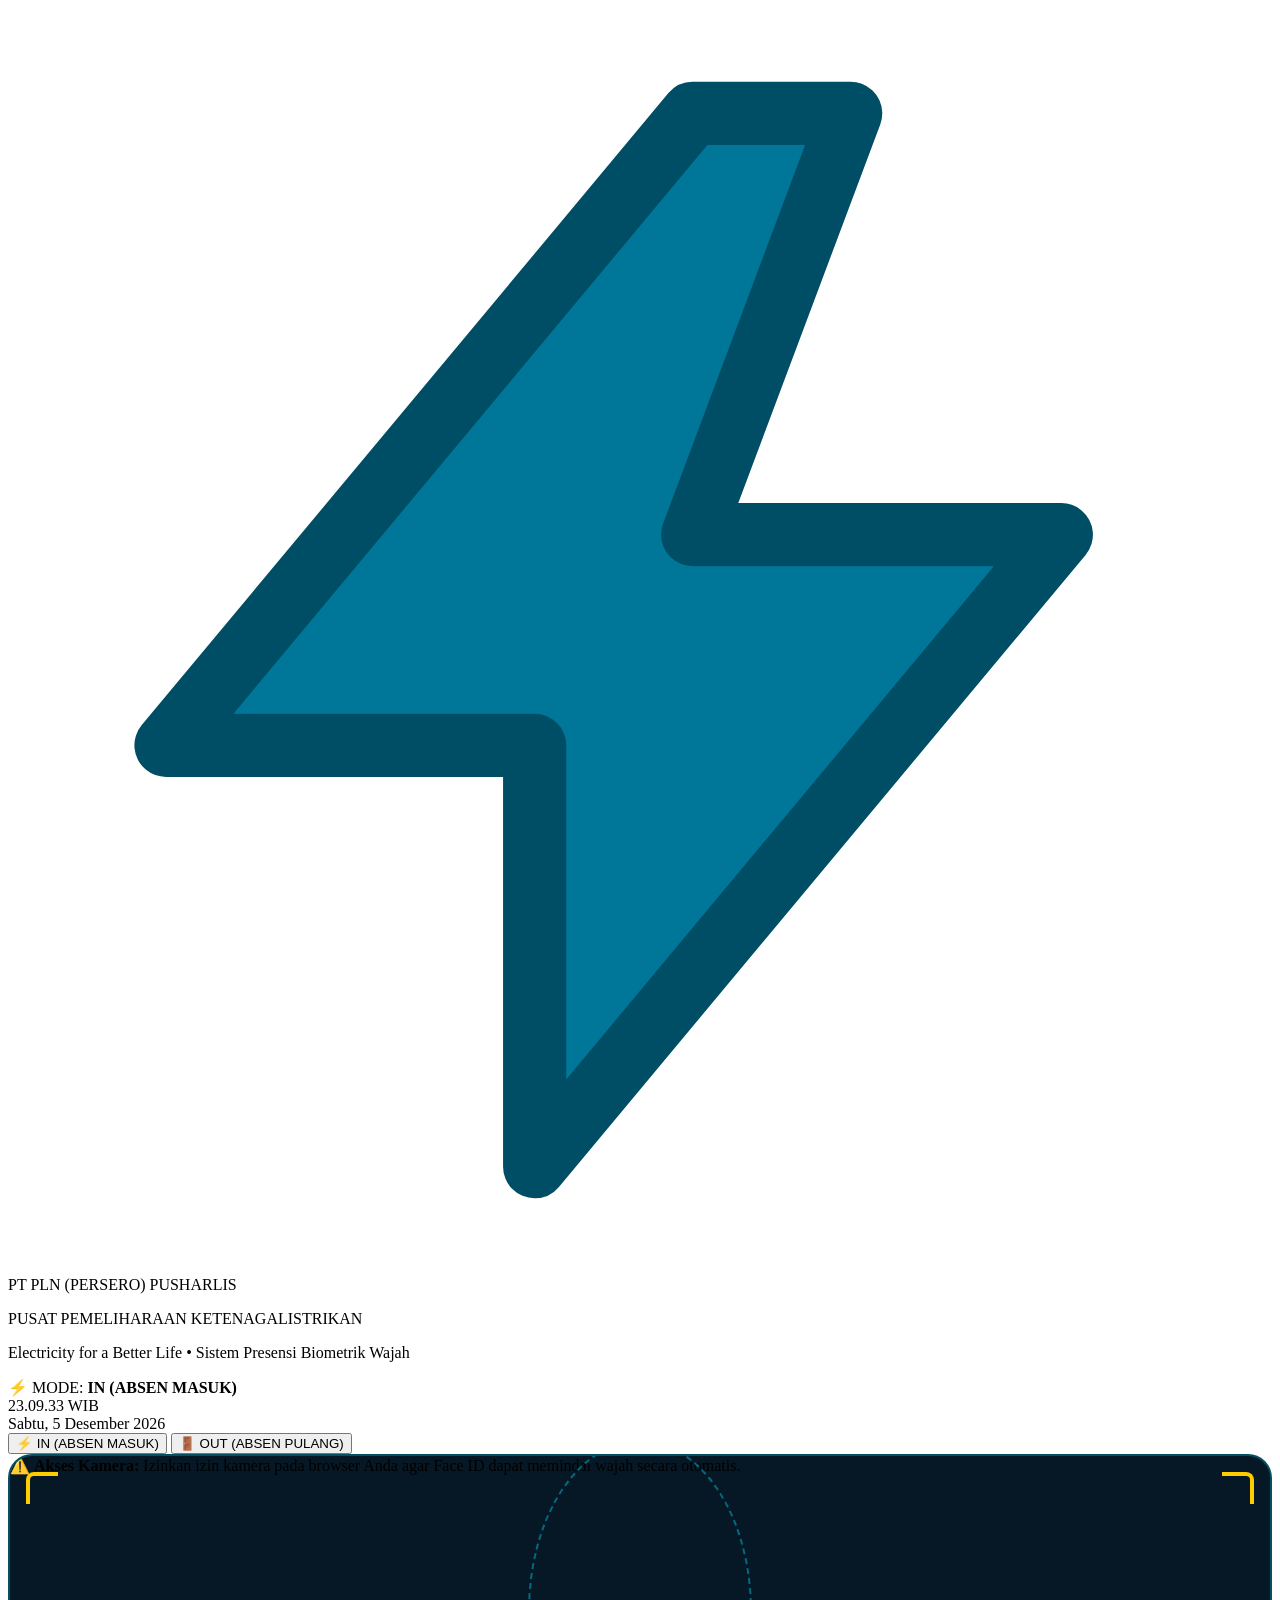
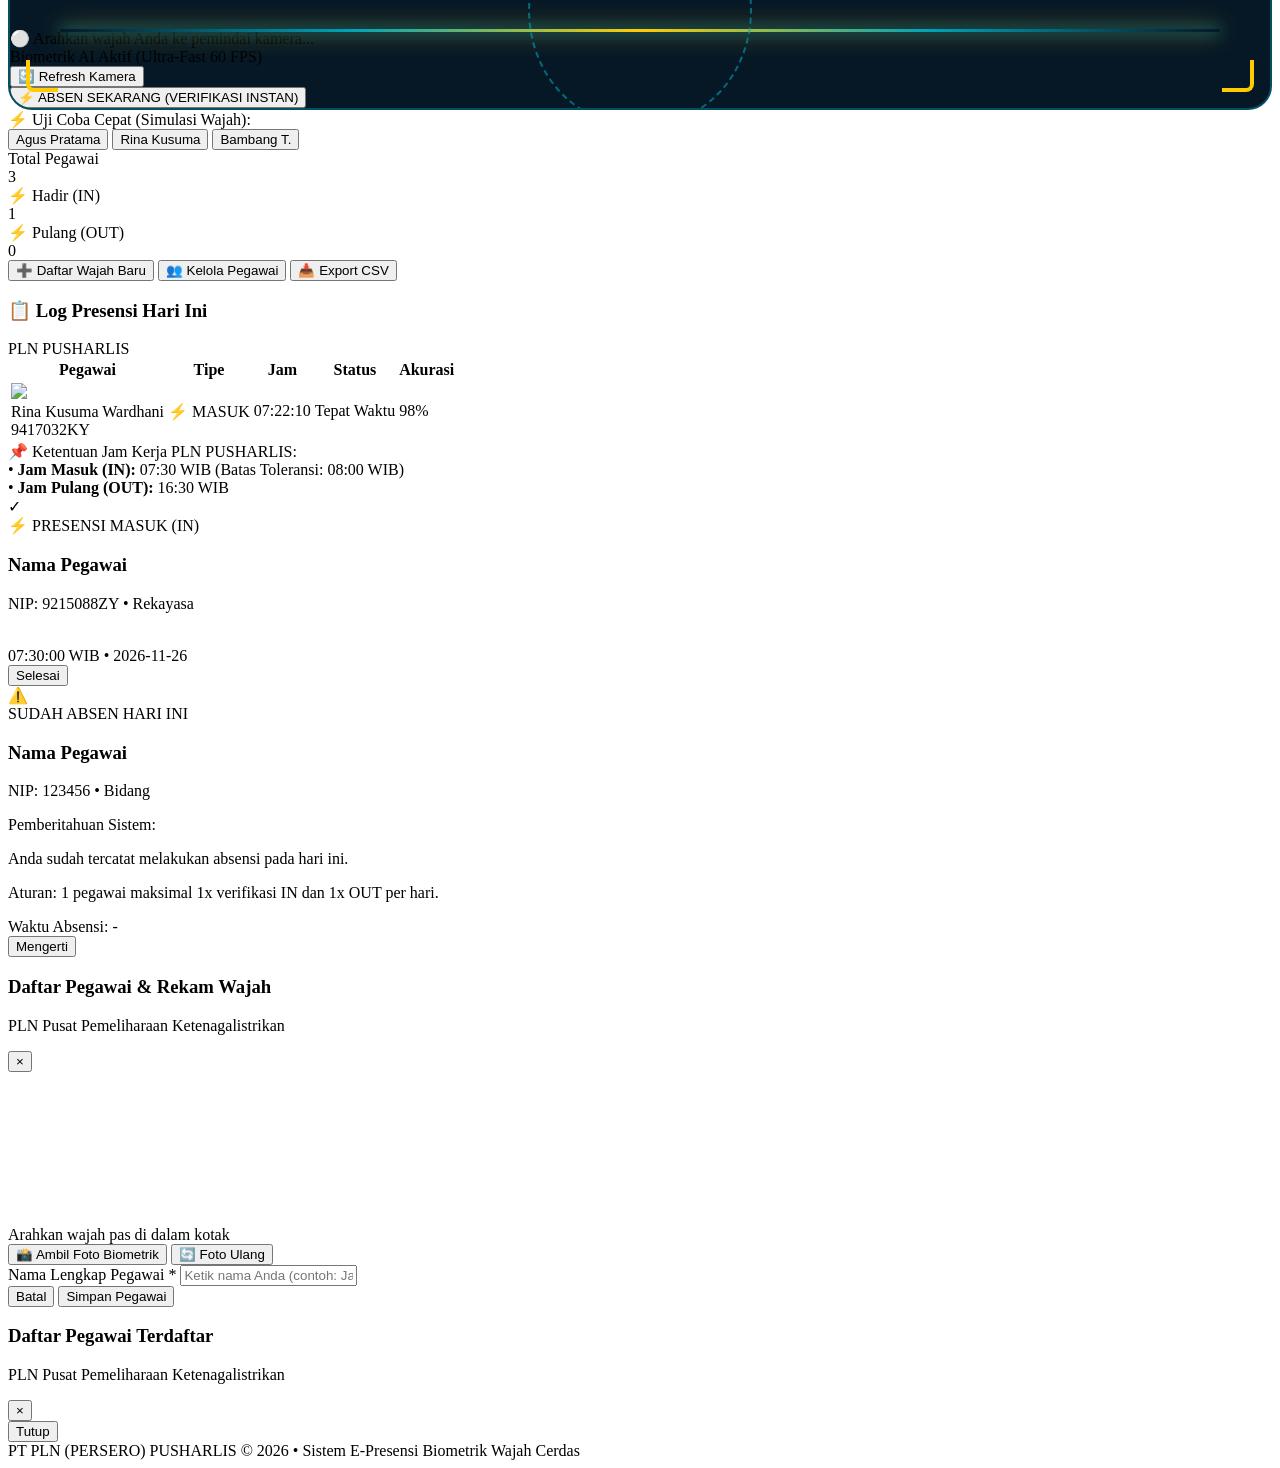
==== index.html @ 7b0fff43 "feat: Face ID PLN PUSHARLIS Attendance System (Local Server)" ====
<!DOCTYPE html>
<html lang="id">
<head>
  <meta charset="UTF-8" />
  <meta name="viewport" content="width=device-width, initial-scale=1.0" />
  <title>PLN PUSHARLIS - Face ID Presensi Cerdas</title>

  <!-- Google Fonts: Plus Jakarta Sans -->
  <link rel="preconnect" href="https://fonts.googleapis.com">
  <link rel="preconnect" href="https://fonts.gstatic.com" crossorigin>
  <link href="https://fonts.googleapis.com/css2?family=Plus+Jakarta+Sans:wght@300;400;500;600;700;800;900&family=JetBrains+Mono:wght@500;700&display=swap" rel="stylesheet">

  <!-- Tailwind CSS CDN -->
  <script src="https://cdn.tailwindcss.com"></script>
  <script>
    tailwind.config = {
      theme: {
        extend: {
          fontFamily: {
            sans: ['"Plus Jakarta Sans"', 'sans-serif'],
            mono: ['"JetBrains Mono"', 'monospace'],
          },
          colors: {
            pln: {
              blue: '#007799',
              dark: '#004455',
              navy: '#061826',
              cyan: '#00a2b9',
              yellow: '#ffcc00',
              gold: '#f5a623',
              red: '#e52d27'
            }
          }
        }
      }
    }
  </script>

  <!-- Canvas Confetti -->
  <script src="https://cdn.jsdelivr.net/npm/canvas-confetti@1.9.4/dist/confetti.browser.min.js"></script>

  <!-- Face-API.js -->
  <script src="https://cdn.jsdelivr.net/npm/@vladmandic/face-api/dist/face-api.js"></script>

  <!-- Custom Styles -->
  <link rel="stylesheet" href="styles.css" />
</head>
<body class="bg-slate-900 text-slate-100 min-h-screen flex flex-col font-sans selection:bg-pln-cyan selection:text-white">

  <!-- ==================== HEADER KORPORAT PLN PUSHARLIS ==================== -->
  <header class="bg-pln-navy border-b border-pln-cyan/20 sticky top-0 z-40 shadow-xl backdrop-blur">
    <div class="max-w-7xl mx-auto px-4 sm:px-6 lg:px-8 py-3.5 flex flex-col sm:flex-row items-center justify-between gap-3">
      
      <!-- Logo & Brand PLN -->
      <div class="flex items-center space-x-3.5">
        <!-- SVG Logo PLN (Petir Kuning & Kotak Biru Khas PLN) -->
        <div class="w-12 h-12 rounded-xl bg-gradient-to-br from-pln-yellow to-pln-gold p-1 shadow-md shadow-pln-yellow/20 flex items-center justify-center shrink-0">
          <svg class="w-8 h-8 text-pln-blue fill-current" viewBox="0 0 24 24">
            <path d="M13 2L3 14h7v8l10-12h-7l3-8z" fill="#007799" stroke="#004d66" stroke-width="1.2" stroke-linecap="round" stroke-linejoin="round"/>
          </svg>
        </div>
        
        <div>
          <div class="flex items-center space-x-2">
            <span class="font-black text-white text-base tracking-wider">PT PLN (PERSERO)</span>
            <span class="px-2 py-0.5 rounded text-[10px] font-black bg-pln-yellow text-pln-navy uppercase tracking-wider">PUSHARLIS</span>
          </div>
          <p class="text-xs text-pln-cyan font-bold tracking-tight">PUSAT PEMELIHARAAN KETENAGALISTRIKAN</p>
          <p class="text-[10px] text-slate-400 font-medium">Electricity for a Better Life • Sistem Presensi Biometrik Wajah</p>
        </div>
      </div>

      <!-- Jam Digital & Mode Status -->
      <div class="flex items-center space-x-4">
        <div id="currentModeBadge" class="inline-flex items-center px-4 py-1.5 rounded-full text-xs font-bold bg-cyan-500/20 text-cyan-300 border border-cyan-500/40">
          ⚡ MODE: <strong>IN (ABSEN MASUK)</strong>
        </div>

        <div class="text-right pl-4 border-l border-slate-700">
          <div id="digitalClock" class="font-mono text-base sm:text-lg font-black text-pln-yellow tracking-tight leading-none">--:--:-- WIB</div>
          <div id="digitalDate" class="text-[11px] text-slate-400 font-medium mt-1">Memuat tanggal...</div>
        </div>
      </div>

    </div>
  </header>

  <!-- ==================== MAIN CONTENT (SPLIT SCREEN) ==================== -->
  <main class="flex-1 max-w-7xl w-full mx-auto px-4 sm:px-6 lg:px-8 py-6">
    
    <div class="grid grid-cols-1 lg:grid-cols-12 gap-6 items-start">

      <!-- ==================== KOLOM KIRI: SCANNER & MODE ==================== -->
      <div class="lg:col-span-7 space-y-4">

        <!-- IN / OUT MODE SELECTOR (BESAR & JELAS) -->
        <div class="bg-pln-navy p-2 rounded-3xl border border-slate-800 shadow-xl flex gap-2">
          <button id="btnModeIn" onclick="App.setMode('IN')" class="flex-1 py-3 px-5 rounded-2xl font-black text-sm tracking-wide bg-gradient-to-r from-teal-500 to-cyan-500 text-white shadow-lg shadow-cyan-500/30 flex items-center justify-center space-x-2 transition-all transform scale-[1.02]">
            <span class="text-lg">⚡</span>
            <span>IN (ABSEN MASUK)</span>
          </button>
          
          <button id="btnModeOut" onclick="App.setMode('OUT')" class="flex-1 py-3 px-5 rounded-2xl font-bold text-sm tracking-wide bg-slate-800 text-slate-400 hover:text-white flex items-center justify-center space-x-2 transition-all">
            <span class="text-lg">🚪</span>
            <span>OUT (ABSEN PULANG)</span>
          </button>
        </div>

        <!-- WEBCAM SCANNER HUD FRAME -->
        <div class="pln-scanner-container p-3 sm:p-4 shadow-2xl relative">
          
          <div id="cameraNotice" class="hidden p-4 mb-3 rounded-2xl bg-amber-500/10 border border-amber-500/30 text-amber-300 text-xs text-center">
            ⚠️ <strong>Akses Kamera:</strong> Izinkan izin kamera pada browser Anda agar Face ID dapat memindai wajah secara otomatis.
          </div>

          <!-- Video Viewport -->
          <div class="relative w-full aspect-[4/3] max-h-[460px] rounded-2xl overflow-hidden bg-black flex items-center justify-center mx-auto">
            
            <video id="scannerVideo" autoplay muted playsinline class="w-full h-full object-cover transform -scale-x-100"></video>
            
            <canvas id="scannerCanvas" class="absolute inset-0 w-full h-full pointer-events-none transform -scale-x-100 z-10"></canvas>

            <!-- Laser Scanning Line -->
            <div class="pln-scanline"></div>

            <!-- Oval Target Biometrik -->
            <div class="pln-oval-target"></div>

            <!-- Corner Brackets -->
            <div id="scannerBrackets" class="scanner-corners">
              <div class="corner-bracket bracket-tl"></div>
              <div class="corner-bracket bracket-tr"></div>
              <div class="corner-bracket bracket-bl"></div>
              <div class="corner-bracket bracket-br"></div>
            </div>

            <!-- Floating Status Text -->
            <div class="absolute bottom-5 inset-x-0 flex justify-center z-20 px-4">
              <div id="scannerStatusText" class="inline-flex items-center px-4 py-2 rounded-full text-xs sm:text-sm font-semibold bg-slate-900/90 text-white shadow-2xl backdrop-blur border border-slate-700">
                ⚪ Arahkan wajah Anda ke pemindai kamera...
              </div>
            </div>

          </div>

          <!-- Scanner Bottom Info -->
          <div class="mt-3 flex items-center justify-between text-xs text-slate-400 px-2">
            <div class="flex items-center space-x-2">
              <span class="w-2 h-2 rounded-full bg-cyan-400 animate-ping"></span>
              <span>Biometrik AI Aktif (Ultra-Fast 60 FPS)</span>
            </div>
            
            <button onclick="App.initCamera()" class="text-pln-cyan hover:underline flex items-center space-x-1">
              <span>🔄 Refresh Kamera</span>
            </button>
          </div>

          <!-- Tombol Absen Instan (Langsung Absen Tanpa Menunggu) -->
          <div class="mt-3 pt-3 border-t border-slate-800">
            <button onclick="App.triggerManualNow()" class="w-full py-2.5 px-4 rounded-xl bg-gradient-to-r from-pln-cyan to-teal-400 hover:from-teal-300 hover:to-pln-cyan text-slate-950 font-black text-xs sm:text-sm tracking-wide shadow-lg shadow-cyan-500/25 transition-all flex items-center justify-center space-x-2">
              <span>⚡</span>
              <span>ABSEN SEKARANG (VERIFIKASI INSTAN)</span>
            </button>
          </div>

        </div>

        <!-- Quick Demo Testing Buttons -->
        <div class="bg-pln-navy/60 p-3 rounded-2xl border border-slate-800 flex items-center justify-between text-xs">
          <span class="text-slate-400">⚡ Uji Coba Cepat (Simulasi Wajah):</span>
          <div class="flex space-x-2">
            <button onclick="App.quickTest(0)" class="px-2.5 py-1 rounded-lg bg-slate-800 hover:bg-slate-700 text-pln-cyan font-bold transition-all">
              Agus Pratama
            </button>
            <button onclick="App.quickTest(1)" class="px-2.5 py-1 rounded-lg bg-slate-800 hover:bg-slate-700 text-pln-cyan font-bold transition-all">
              Rina Kusuma
            </button>
            <button onclick="App.quickTest(2)" class="px-2.5 py-1 rounded-lg bg-slate-800 hover:bg-slate-700 text-pln-cyan font-bold transition-all">
              Bambang T.
            </button>
          </div>
        </div>

      </div>


      <!-- ==================== KOLOM KANAN: STATS & LOG HARI INI ==================== -->
      <div class="lg:col-span-5 space-y-4">

        <!-- Statistik Ringkas Pegawai -->
        <div class="grid grid-cols-3 gap-3">
          
          <div class="bg-pln-navy p-3.5 rounded-2xl border border-slate-800 text-center">
            <div class="text-[10px] font-bold text-slate-400 uppercase tracking-wider">Total Pegawai</div>
            <div id="statTotal" class="text-xl sm:text-2xl font-black text-white mt-0.5">3</div>
          </div>

          <div class="bg-pln-navy p-3.5 rounded-2xl border border-slate-800 text-center">
            <div class="text-[10px] font-bold text-cyan-400 uppercase tracking-wider">⚡ Hadir (IN)</div>
            <div id="statIn" class="text-xl sm:text-2xl font-black text-cyan-400 mt-0.5">1</div>
          </div>

          <div class="bg-pln-navy p-3.5 rounded-2xl border border-slate-800 text-center">
            <div class="text-[10px] font-bold text-amber-400 uppercase tracking-wider">⚡ Pulang (OUT)</div>
            <div id="statOut" class="text-xl sm:text-2xl font-black text-amber-400 mt-0.5">0</div>
          </div>

        </div>

        <!-- Tombol Aksi Registrasi, Kelola Pegawai & Export -->
        <div class="flex gap-2">
          <button onclick="App.openRegisterModal()" class="flex-1 py-2.5 px-3 rounded-xl bg-pln-cyan hover:bg-teal-400 text-slate-950 font-extrabold text-xs shadow-md transition-all flex items-center justify-center space-x-1">
            <span>➕</span>
            <span>Daftar Wajah Baru</span>
          </button>

          <button onclick="App.openEmployeesModal()" class="py-2.5 px-3 rounded-xl bg-slate-800 hover:bg-slate-700 text-slate-200 font-bold text-xs border border-slate-700 transition-all flex items-center justify-center space-x-1" title="Lihat & Hapus Pegawai Terdaftar">
            <span>👥</span>
            <span>Kelola Pegawai</span>
          </button>

          <button onclick="App.exportCSV()" class="py-2.5 px-3 rounded-xl bg-slate-800 hover:bg-slate-700 text-slate-200 font-bold text-xs border border-slate-700 transition-all flex items-center justify-center space-x-1" title="Unduh CSV">
            <span>📥</span>
            <span>Export CSV</span>
          </button>
        </div>

        <!-- Riwayat Absensi Hari Ini -->
        <div class="bg-pln-navy rounded-3xl border border-slate-800 shadow-xl overflow-hidden">
          
          <div class="p-4 border-b border-slate-800 flex items-center justify-between">
            <h3 class="text-xs sm:text-sm font-black text-white flex items-center space-x-2">
              <span class="text-pln-yellow">📋</span>
              <span>Log Presensi Hari Ini</span>
            </h3>
            <span class="text-[10px] text-slate-400">PLN PUSHARLIS</span>
          </div>

          <div class="overflow-x-auto max-h-[360px] overflow-y-auto">
            <table class="w-full text-left border-collapse">
              <thead>
                <tr class="bg-slate-950/60 text-[10px] font-bold text-slate-400 uppercase tracking-wider border-b border-slate-800">
                  <th class="py-2.5 px-3">Pegawai</th>
                  <th class="py-2.5 px-3">Tipe</th>
                  <th class="py-2.5 px-3">Jam</th>
                  <th class="py-2.5 px-3">Status</th>
                  <th class="py-2.5 px-3">Akurasi</th>
                </tr>
              </thead>
              <tbody id="logTableBody" class="divide-y divide-slate-800/60 bg-pln-navy/40">
                <!-- Log items rendered by app.js -->
              </tbody>
            </table>
          </div>

        </div>

        <!-- Aturan Presensi PUSHARLIS Card -->
        <div class="p-4 rounded-2xl bg-gradient-to-r from-slate-900 to-pln-navy border border-slate-800 text-xs text-slate-400 space-y-1.5">
          <div class="font-bold text-pln-yellow flex items-center space-x-1.5">
            <span>📌</span>
            <span>Ketentuan Jam Kerja PLN PUSHARLIS:</span>
          </div>
          <div>• <strong>Jam Masuk (IN):</strong> 07:30 WIB (Batas Toleransi: 08:00 WIB)</div>
          <div>• <strong>Jam Pulang (OUT):</strong> 16:30 WIB</div>
        </div>

      </div>

    </div>

  </main>

  <!-- ==================== MODAL SUKSES ABSENSI ==================== -->
  <div id="modalSuccess" class="fixed inset-0 z-50 flex items-center justify-center p-4 bg-black/75 backdrop-blur-sm hidden animate-fade-in">
    <div class="bg-slate-900 border border-pln-cyan/40 rounded-3xl p-6 sm:p-7 max-w-sm w-full text-center shadow-2xl relative">
      
      <div class="w-14 h-14 rounded-full bg-cyan-500/20 text-cyan-400 flex items-center justify-center mx-auto text-2xl font-black mb-3 ring-4 ring-cyan-500/30">
        ✓
      </div>

      <div id="mModeBadge" class="inline-block px-3 py-1 rounded-full text-xs font-black mb-3 border bg-cyan-100 text-cyan-800 border-cyan-300">
        ⚡ PRESENSI MASUK (IN)
      </div>

      <h3 id="mName" class="text-lg font-black text-white">Nama Pegawai</h3>
      <p id="mNip" class="text-xs font-mono text-slate-400 mt-0.5">NIP: 9215088ZY • Rekayasa</p>

      <div class="my-3 relative w-28 h-28 mx-auto rounded-2xl overflow-hidden border-2 border-pln-cyan shadow-lg">
        <img id="mPhoto" src="" class="w-full h-full object-cover" />
      </div>

      <div id="mTime" class="text-xs font-mono text-pln-yellow mb-4">07:30:00 WIB • 2026-11-26</div>

      <button onclick="App.closeModal()" class="w-full py-2.5 rounded-xl bg-pln-cyan hover:bg-teal-400 text-slate-950 font-black text-xs transition-all shadow-md">
        Selesai
      </button>

    </div>
  </div>

  <!-- ==================== MODAL PERINGATAN SUDAH ABSEN ==================== -->
  <div id="modalWarning" class="fixed inset-0 z-50 flex items-center justify-center p-4 bg-black/80 backdrop-blur-sm hidden animate-fade-in">
    <div class="bg-[#0b1b2b] border border-amber-500/30 rounded-3xl p-6 sm:p-7 max-w-sm w-full text-center shadow-2xl relative">
      
      <div class="w-16 h-16 rounded-full bg-amber-500/20 text-amber-400 flex items-center justify-center mx-auto text-2xl font-black mb-4 ring-4 ring-amber-500/30">
        ⚠️
      </div>

      <div id="wBadge" class="inline-block px-4 py-1 rounded-full text-xs font-black mb-3 border bg-amber-950/80 text-amber-400 border-amber-500/40 tracking-wide uppercase">
        SUDAH ABSEN HARI INI
      </div>

      <h3 id="wName" class="text-xl font-black text-white">Nama Pegawai</h3>
      <p id="wNip" class="text-xs font-mono text-slate-400 mt-1">NIP: 123456 • Bidang</p>

      <div class="my-4 p-4 rounded-2xl bg-slate-900/90 border border-slate-800 text-left">
        <div class="text-xs font-bold text-amber-400 mb-1">Pemberitahuan Sistem:</div>
        <p id="wMessage" class="text-xs text-slate-300 leading-relaxed mb-2">
          Anda sudah tercatat melakukan absensi pada hari ini.
        </p>
        <p class="text-[11px] text-slate-400 border-t border-slate-800/80 pt-2">
          Aturan: 1 pegawai maksimal 1x verifikasi IN dan 1x OUT per hari.
        </p>
      </div>

      <div id="wTime" class="text-xs font-mono text-slate-400 mb-5">Waktu Absensi: -</div>

      <button onclick="App.closeWarningModal()" class="w-full py-3 rounded-xl bg-slate-800 hover:bg-slate-700 text-white font-bold text-sm transition-all shadow-md">
        Mengerti
      </button>

    </div>
  </div>

  <!-- ==================== MODAL REGISTRASI PEGAWAI BARU ==================== -->
  <div id="modalRegister" class="fixed inset-0 z-50 flex items-center justify-center p-4 bg-black/80 backdrop-blur-sm hidden">
    <div class="bg-slate-900 border border-slate-700 rounded-3xl p-6 sm:p-7 max-w-lg w-full shadow-2xl relative">
      
      <div class="flex items-center justify-between pb-3 mb-4 border-b border-slate-800">
        <div>
          <h3 class="font-black text-white text-base">Daftar Pegawai & Rekam Wajah</h3>
          <p class="text-xs text-slate-400">PLN Pusat Pemeliharaan Ketenagalistrikan</p>
        </div>
        <button onclick="App.closeRegisterModal()" class="text-slate-400 hover:text-white text-xl font-bold">&times;</button>
      </div>

      <form id="formRegister" onsubmit="App.submitRegister(event)" class="space-y-4">
        
        <!-- Webcam Preview -->
        <div class="flex flex-col items-center">
          <div class="relative w-44 h-44 rounded-2xl overflow-hidden bg-black border-2 border-pln-cyan flex items-center justify-center">
            <video id="regVideo" autoplay muted playsinline class="w-full h-full object-cover transform -scale-x-100"></video>
            <img id="regPreview" class="w-full h-full object-cover hidden" />
          </div>
          <div id="regStatusBadge" class="text-xs text-slate-400 mt-2">Arahkan wajah pas di dalam kotak</div>

          <div class="mt-2.5 flex space-x-2">
            <button type="button" id="btnRegCapture" onclick="App.captureRegFace()" class="px-3.5 py-1.5 rounded-xl bg-pln-cyan hover:bg-teal-400 text-slate-950 font-bold text-xs transition-all">
              📸 Ambil Foto Biometrik
            </button>
            <button type="button" id="btnRegRetake" onclick="App.retakeRegFace()" class="px-3.5 py-1.5 rounded-xl bg-slate-800 text-slate-300 font-bold text-xs hover:bg-slate-700 transition-all hidden">
              🔄 Foto Ulang
            </button>
          </div>
        </div>

        <div class="text-xs">
          <label class="block font-bold text-slate-200 mb-1.5 text-sm">Nama Lengkap Pegawai <span class="text-pln-cyan">*</span></label>
          <input type="text" id="regName" required placeholder="Ketik nama Anda (contoh: Javier / Budi Santoso)" class="w-full px-4 py-2.5 rounded-xl bg-slate-800 border border-slate-600 text-white text-sm focus:border-pln-cyan focus:ring-1 focus:ring-pln-cyan" />
        </div>

        <div class="pt-3 border-t border-slate-800 flex justify-end space-x-2">
          <button type="button" onclick="App.closeRegisterModal()" class="px-4 py-2 rounded-xl text-xs font-semibold text-slate-400 hover:text-white">
            Batal
          </button>
          <button type="submit" class="px-5 py-2 rounded-xl bg-pln-cyan hover:bg-teal-400 text-slate-950 font-black text-xs transition-all">
            Simpan Pegawai
          </button>
        </div>

      </form>

    </div>
  </div>

  <!-- ==================== MODAL KELOLA PEGAWAI ==================== -->
  <div id="modalEmployees" class="fixed inset-0 z-50 flex items-center justify-center p-4 bg-black/80 backdrop-blur-sm hidden animate-fade-in">
    <div class="bg-slate-900 border border-slate-700 rounded-3xl p-6 max-w-md w-full shadow-2xl relative">
      <div class="flex items-center justify-between pb-3 mb-4 border-b border-slate-800">
        <div>
          <h3 class="font-black text-white text-base">Daftar Pegawai Terdaftar</h3>
          <p class="text-xs text-slate-400">PLN Pusat Pemeliharaan Ketenagalistrikan</p>
        </div>
        <button onclick="App.closeEmployeesModal()" class="text-slate-400 hover:text-white text-xl font-bold">&times;</button>
      </div>

      <div id="employeesListContainer" class="space-y-2.5 max-h-[360px] overflow-y-auto pr-1">
        <!-- Rendered by app.js -->
      </div>

      <div class="pt-4 mt-4 border-t border-slate-800 flex justify-end">
        <button onclick="App.closeEmployeesModal()" class="px-5 py-2 rounded-xl bg-slate-800 hover:bg-slate-700 text-white font-bold text-xs transition-all">
          Tutup
        </button>
      </div>
    </div>
  </div>

  <!-- Footer -->
  <footer class="mt-auto py-3.5 border-t border-slate-800/80 bg-pln-navy text-center text-xs text-slate-500">
    PT PLN (PERSERO) PUSHARLIS &copy; 2026 • Sistem E-Presensi Biometrik Wajah Cerdas
  </footer>

  <!-- Core Scripts -->
  <script src="face-engine.js"></script>
  <script src="app.js"></script>
</body>
</html>
---- styles.css ----
/* PLN PUSHARLIS Face ID - Custom Styling & Electrical Biometric Animations */

:root {
  --pln-blue: #007799;
  --pln-blue-dark: #004d66;
  --pln-cyan: #00a2b9;
  --pln-yellow: #ffcc00;
  --pln-red: #e52d27;
}

@keyframes electricPulse {
  0%, 100% {
    box-shadow: 0 0 15px rgba(0, 162, 185, 0.4), inset 0 0 15px rgba(0, 162, 185, 0.2);
    border-color: rgba(0, 162, 185, 0.8);
  }
  50% {
    box-shadow: 0 0 30px rgba(255, 204, 0, 0.6), inset 0 0 20px rgba(0, 162, 185, 0.4);
    border-color: rgba(255, 204, 0, 0.9);
  }
}

@keyframes laserScan {
  0% {
    top: 0%;
    opacity: 0.9;
  }
  50% {
    top: 98%;
    opacity: 0.4;
  }
  100% {
    top: 0%;
    opacity: 0.9;
  }
}

.pln-scanner-container {
  position: relative;
  border-radius: 1.5rem;
  overflow: hidden;
  background: #061826;
  border: 2px solid rgba(0, 162, 185, 0.4);
}

.pln-scanline {
  position: absolute;
  left: 4%;
  right: 4%;
  height: 3px;
  background: linear-gradient(90deg, transparent, #00a2b9, #ffcc00, #00a2b9, transparent);
  box-shadow: 0 0 14px #00a2b9, 0 0 24px #ffcc00;
  animation: laserScan 2.2s ease-in-out infinite;
  border-radius: 3px;
  pointer-events: none;
}

.pln-oval-target {
  position: absolute;
  top: 50%;
  left: 50%;
  transform: translate(-50%, -50%);
  width: 220px;
  height: 280px;
  border: 2px dashed rgba(0, 162, 185, 0.6);
  border-radius: 50% 50% 45% 45% / 60% 60% 40% 40%;
  pointer-events: none;
  animation: electricPulse 3.5s infinite;
}

.corner-bracket {
  position: absolute;
  width: 28px;
  height: 28px;
  border-color: #ffcc00;
  border-style: solid;
  pointer-events: none;
  transition: all 0.3s ease;
}

.bracket-tl {
  top: 16px;
  left: 16px;
  border-width: 4px 0 0 4px;
  border-top-left-radius: 8px;
}

.bracket-tr {
  top: 16px;
  right: 16px;
  border-width: 4px 4px 0 0;
  border-top-right-radius: 8px;
}

.bracket-bl {
  bottom: 16px;
  left: 16px;
  border-width: 0 0 4px 4px;
  border-bottom-left-radius: 8px;
}

.bracket-br {
  bottom: 16px;
  right: 16px;
  border-width: 0 4px 4px 0;
  border-bottom-right-radius: 8px;
}

.matched-bracket .corner-bracket {
  border-color: #10b981;
}

/* Custom Scrollbars */
::-webkit-scrollbar {
  width: 6px;
  height: 6px;
}
::-webkit-scrollbar-track {
  background: transparent;
}
::-webkit-scrollbar-thumb {
  background: #cbd5e1;
  border-radius: 9999px;
}
::-webkit-scrollbar-thumb:hover {
  background: #94a3b8;
}
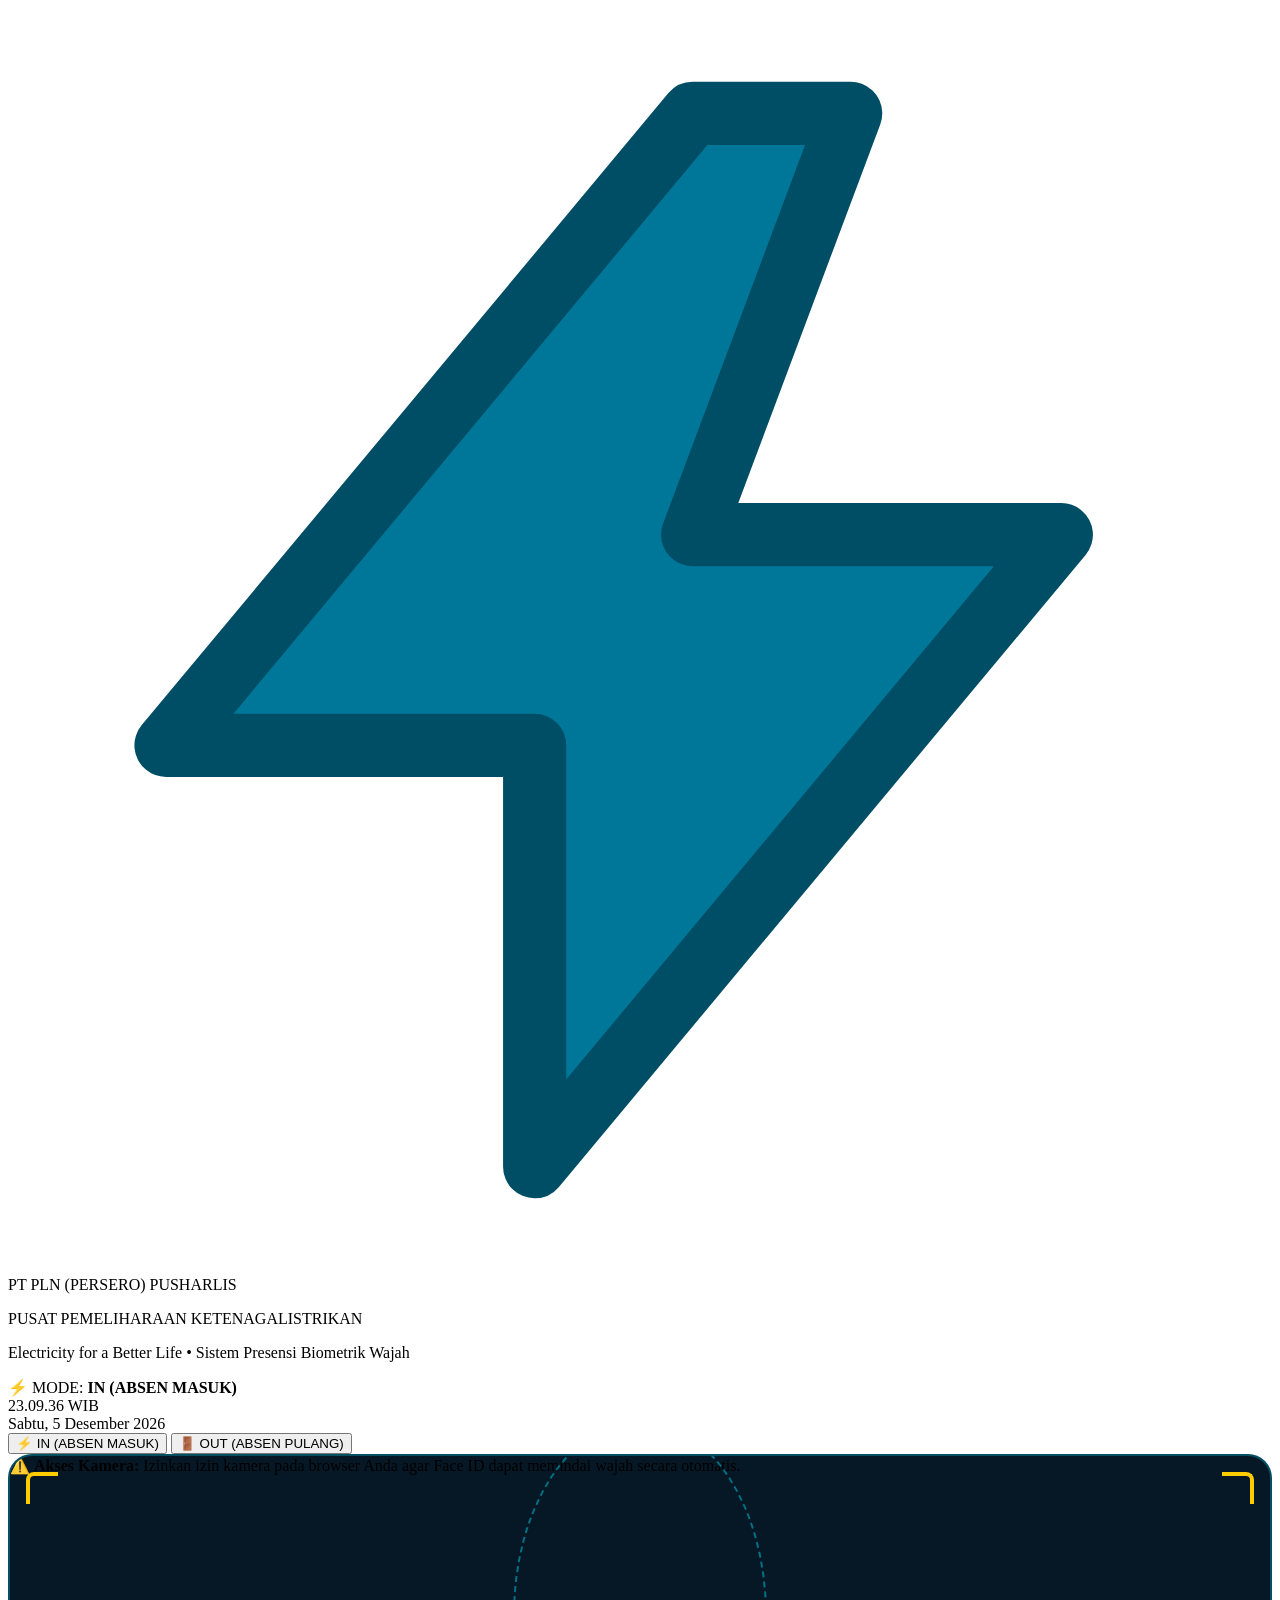
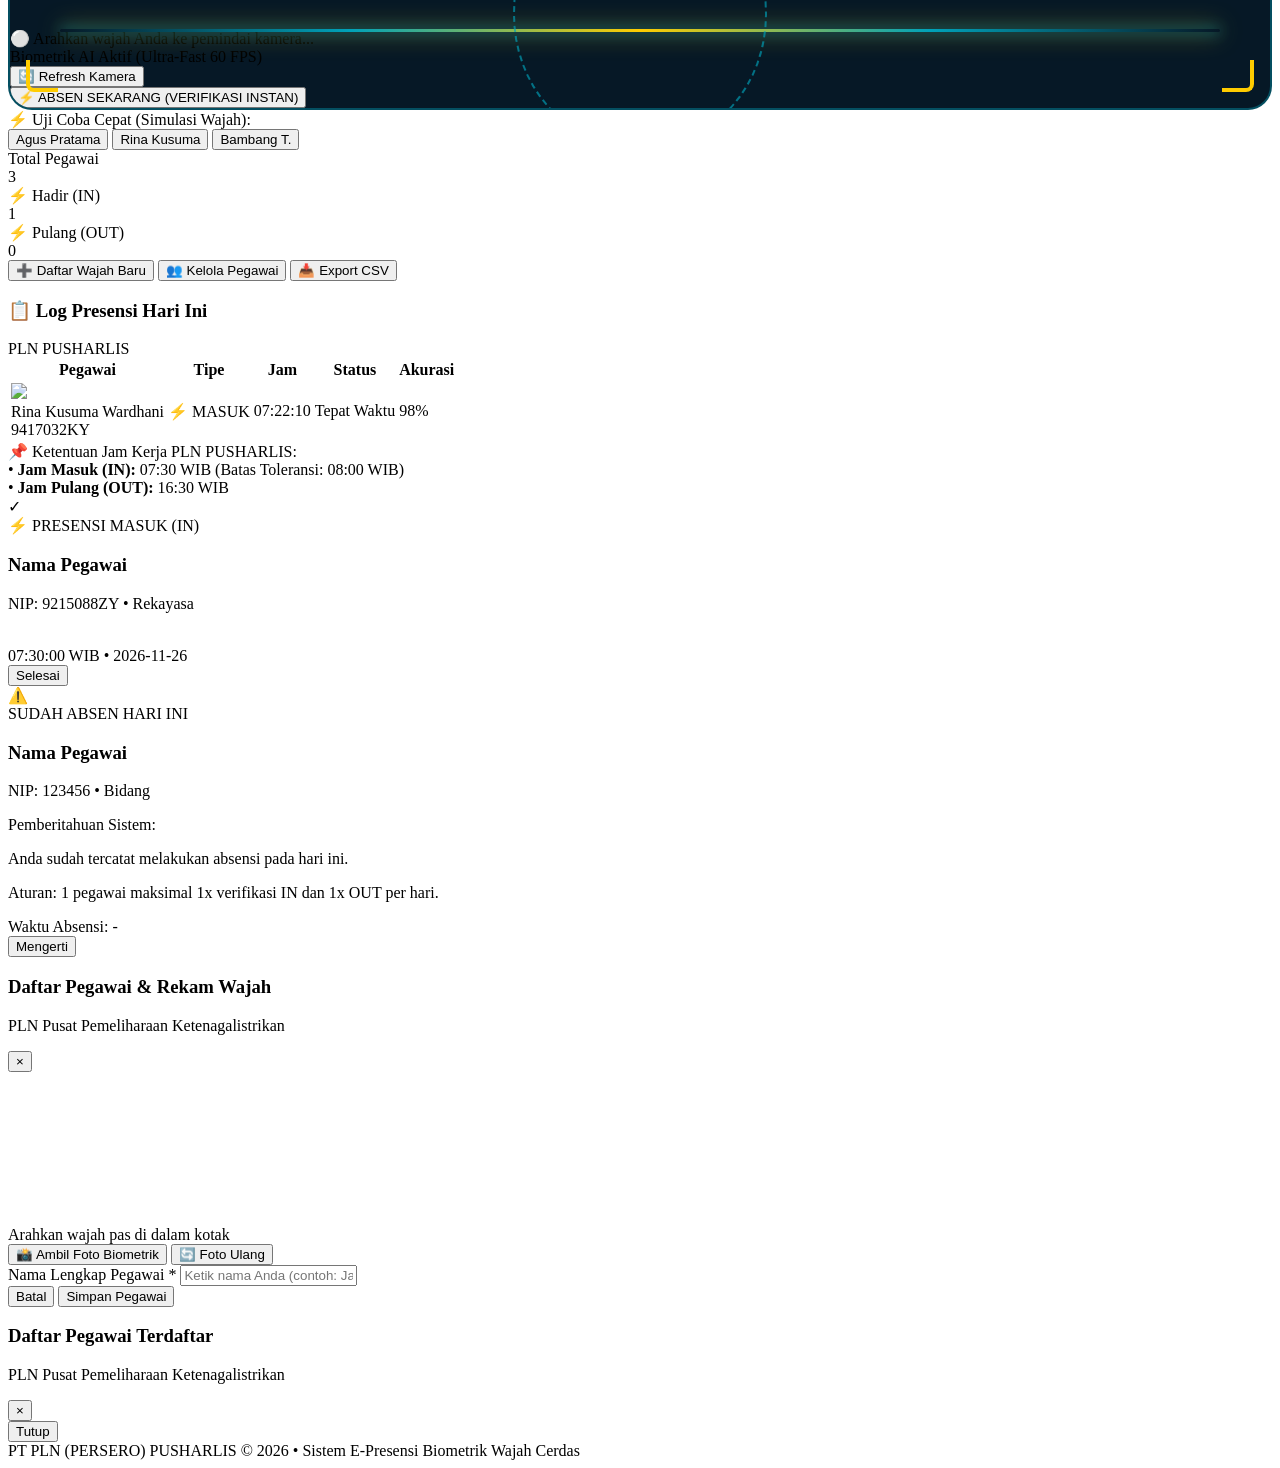
==== commit 0971c8b6: "style: expand layout to full widescreen kiosk view with larger camera and controls" ====
--- a/index.html
+++ b/index.html
@@ -49,36 +49,36 @@
 
   <!-- ==================== HEADER KORPORAT PLN PUSHARLIS ==================== -->
   <header class="bg-pln-navy border-b border-pln-cyan/20 sticky top-0 z-40 shadow-xl backdrop-blur">
-    <div class="max-w-7xl mx-auto px-4 sm:px-6 lg:px-8 py-3.5 flex flex-col sm:flex-row items-center justify-between gap-3">
+    <div class="w-full max-w-[1720px] mx-auto px-4 sm:px-8 lg:px-10 py-4 flex flex-col sm:flex-row items-center justify-between gap-4">
       
       <!-- Logo & Brand PLN -->
-      <div class="flex items-center space-x-3.5">
+      <div class="flex items-center space-x-4">
         <!-- SVG Logo PLN (Petir Kuning & Kotak Biru Khas PLN) -->
-        <div class="w-12 h-12 rounded-xl bg-gradient-to-br from-pln-yellow to-pln-gold p-1 shadow-md shadow-pln-yellow/20 flex items-center justify-center shrink-0">
-          <svg class="w-8 h-8 text-pln-blue fill-current" viewBox="0 0 24 24">
+        <div class="w-14 h-14 rounded-2xl bg-gradient-to-br from-pln-yellow to-pln-gold p-1.5 shadow-lg shadow-pln-yellow/20 flex items-center justify-center shrink-0">
+          <svg class="w-9 h-9 text-pln-blue fill-current" viewBox="0 0 24 24">
             <path d="M13 2L3 14h7v8l10-12h-7l3-8z" fill="#007799" stroke="#004d66" stroke-width="1.2" stroke-linecap="round" stroke-linejoin="round"/>
           </svg>
         </div>
         
         <div>
-          <div class="flex items-center space-x-2">
-            <span class="font-black text-white text-base tracking-wider">PT PLN (PERSERO)</span>
-            <span class="px-2 py-0.5 rounded text-[10px] font-black bg-pln-yellow text-pln-navy uppercase tracking-wider">PUSHARLIS</span>
-          </div>
-          <p class="text-xs text-pln-cyan font-bold tracking-tight">PUSAT PEMELIHARAAN KETENAGALISTRIKAN</p>
-          <p class="text-[10px] text-slate-400 font-medium">Electricity for a Better Life • Sistem Presensi Biometrik Wajah</p>
+          <div class="flex items-center space-x-2.5">
+            <span class="font-black text-white text-lg sm:text-xl tracking-wider">PT PLN (PERSERO)</span>
+            <span class="px-2.5 py-0.5 rounded-md text-xs font-black bg-pln-yellow text-pln-navy uppercase tracking-wider">PUSHARLIS</span>
+          </div>
+          <p class="text-xs sm:text-sm text-pln-cyan font-bold tracking-tight">PUSAT PEMELIHARAAN KETENAGALISTRIKAN</p>
+          <p class="text-[11px] text-slate-400 font-medium">Electricity for a Better Life • Sistem Presensi Biometrik Wajah</p>
         </div>
       </div>
 
       <!-- Jam Digital & Mode Status -->
-      <div class="flex items-center space-x-4">
-        <div id="currentModeBadge" class="inline-flex items-center px-4 py-1.5 rounded-full text-xs font-bold bg-cyan-500/20 text-cyan-300 border border-cyan-500/40">
+      <div class="flex items-center space-x-5">
+        <div id="currentModeBadge" class="inline-flex items-center px-5 py-2 rounded-full text-xs sm:text-sm font-extrabold bg-cyan-500/20 text-cyan-300 border border-cyan-500/40 shadow-inner">
           ⚡ MODE: <strong>IN (ABSEN MASUK)</strong>
         </div>
 
-        <div class="text-right pl-4 border-l border-slate-700">
-          <div id="digitalClock" class="font-mono text-base sm:text-lg font-black text-pln-yellow tracking-tight leading-none">--:--:-- WIB</div>
-          <div id="digitalDate" class="text-[11px] text-slate-400 font-medium mt-1">Memuat tanggal...</div>
+        <div class="text-right pl-5 border-l border-slate-700">
+          <div id="digitalClock" class="font-mono text-xl sm:text-2xl font-black text-pln-yellow tracking-tight leading-none">--:--:-- WIB</div>
+          <div id="digitalDate" class="text-xs text-slate-400 font-semibold mt-1">Memuat tanggal...</div>
         </div>
       </div>
 
@@ -86,35 +86,35 @@
   </header>
 
   <!-- ==================== MAIN CONTENT (SPLIT SCREEN) ==================== -->
-  <main class="flex-1 max-w-7xl w-full mx-auto px-4 sm:px-6 lg:px-8 py-6">
+  <main class="flex-1 w-full max-w-[1720px] mx-auto px-4 sm:px-8 lg:px-10 py-6">
     
-    <div class="grid grid-cols-1 lg:grid-cols-12 gap-6 items-start">
+    <div class="grid grid-cols-1 lg:grid-cols-12 gap-6 lg:gap-8 items-start">
 
       <!-- ==================== KOLOM KIRI: SCANNER & MODE ==================== -->
-      <div class="lg:col-span-7 space-y-4">
+      <div class="lg:col-span-7 xl:col-span-8 space-y-4">
 
         <!-- IN / OUT MODE SELECTOR (BESAR & JELAS) -->
-        <div class="bg-pln-navy p-2 rounded-3xl border border-slate-800 shadow-xl flex gap-2">
-          <button id="btnModeIn" onclick="App.setMode('IN')" class="flex-1 py-3 px-5 rounded-2xl font-black text-sm tracking-wide bg-gradient-to-r from-teal-500 to-cyan-500 text-white shadow-lg shadow-cyan-500/30 flex items-center justify-center space-x-2 transition-all transform scale-[1.02]">
-            <span class="text-lg">⚡</span>
+        <div class="bg-pln-navy p-2.5 rounded-3xl border border-slate-800 shadow-xl flex gap-3">
+          <button id="btnModeIn" onclick="App.setMode('IN')" class="flex-1 py-4 px-6 rounded-2xl font-black text-sm sm:text-base tracking-wide bg-gradient-to-r from-teal-500 to-cyan-500 text-white shadow-lg shadow-cyan-500/30 flex items-center justify-center space-x-2.5 transition-all transform scale-[1.01]">
+            <span class="text-xl">⚡</span>
             <span>IN (ABSEN MASUK)</span>
           </button>
           
-          <button id="btnModeOut" onclick="App.setMode('OUT')" class="flex-1 py-3 px-5 rounded-2xl font-bold text-sm tracking-wide bg-slate-800 text-slate-400 hover:text-white flex items-center justify-center space-x-2 transition-all">
-            <span class="text-lg">🚪</span>
+          <button id="btnModeOut" onclick="App.setMode('OUT')" class="flex-1 py-4 px-6 rounded-2xl font-bold text-sm sm:text-base tracking-wide bg-slate-800 text-slate-400 hover:text-white flex items-center justify-center space-x-2.5 transition-all">
+            <span class="text-xl">🚪</span>
             <span>OUT (ABSEN PULANG)</span>
           </button>
         </div>
 
-        <!-- WEBCAM SCANNER HUD FRAME -->
-        <div class="pln-scanner-container p-3 sm:p-4 shadow-2xl relative">
+        <!-- WEBCAM SCANNER HUD FRAME (LEBIH LUAS & BESAR) -->
+        <div class="pln-scanner-container p-4 sm:p-5 shadow-2xl relative">
           
           <div id="cameraNotice" class="hidden p-4 mb-3 rounded-2xl bg-amber-500/10 border border-amber-500/30 text-amber-300 text-xs text-center">
             ⚠️ <strong>Akses Kamera:</strong> Izinkan izin kamera pada browser Anda agar Face ID dapat memindai wajah secara otomatis.
           </div>
 
           <!-- Video Viewport -->
-          <div class="relative w-full aspect-[4/3] max-h-[460px] rounded-2xl overflow-hidden bg-black flex items-center justify-center mx-auto">
+          <div class="relative w-full aspect-[4/3] sm:aspect-[16/10] lg:aspect-[16/10] min-h-[480px] lg:min-h-[580px] rounded-3xl overflow-hidden bg-black flex items-center justify-center mx-auto shadow-inner">
             
             <video id="scannerVideo" autoplay muted playsinline class="w-full h-full object-cover transform -scale-x-100"></video>
             
@@ -135,8 +135,8 @@
             </div>
 
             <!-- Floating Status Text -->
-            <div class="absolute bottom-5 inset-x-0 flex justify-center z-20 px-4">
-              <div id="scannerStatusText" class="inline-flex items-center px-4 py-2 rounded-full text-xs sm:text-sm font-semibold bg-slate-900/90 text-white shadow-2xl backdrop-blur border border-slate-700">
+            <div class="absolute bottom-6 inset-x-0 flex justify-center z-20 px-4">
+              <div id="scannerStatusText" class="inline-flex items-center px-5 py-2.5 rounded-full text-xs sm:text-sm font-bold bg-slate-900/90 text-white shadow-2xl backdrop-blur border border-slate-700">
                 ⚪ Arahkan wajah Anda ke pemindai kamera...
               </div>
             </div>
@@ -144,24 +144,26 @@
           </div>
 
           <!-- Scanner Bottom Info -->
-          <div class="mt-3 flex items-center justify-between text-xs text-slate-400 px-2">
+          <div class="mt-4 flex items-center justify-between text-xs sm:text-sm text-slate-400 px-2">
             <div class="flex items-center space-x-2">
-              <span class="w-2 h-2 rounded-full bg-cyan-400 animate-ping"></span>
-              <span>Biometrik AI Aktif (Ultra-Fast 60 FPS)</span>
+              <span class="w-2.5 h-2.5 rounded-full bg-cyan-400 animate-ping"></span>
+              <span class="font-semibold">Biometrik AI Aktif (Ultra-Fast 60 FPS)</span>
             </div>
             
-            <button onclick="App.initCamera()" class="text-pln-cyan hover:underline flex items-center space-x-1">
+            <button onclick="App.initCamera()" class="text-pln-cyan hover:underline flex items-center space-x-1.5 font-bold">
               <span>🔄 Refresh Kamera</span>
             </button>
           </div>
 
           <!-- Tombol Absen Instan (Langsung Absen Tanpa Menunggu) -->
-          <div class="mt-3 pt-3 border-t border-slate-800">
-            <button onclick="App.triggerManualNow()" class="w-full py-2.5 px-4 rounded-xl bg-gradient-to-r from-pln-cyan to-teal-400 hover:from-teal-300 hover:to-pln-cyan text-slate-950 font-black text-xs sm:text-sm tracking-wide shadow-lg shadow-cyan-500/25 transition-all flex items-center justify-center space-x-2">
-              <span>⚡</span>
+          <div class="mt-4 pt-3.5 border-t border-slate-800">
+            <button onclick="App.triggerManualNow()" class="w-full py-4 px-6 rounded-2xl bg-gradient-to-r from-pln-cyan to-teal-400 hover:from-teal-300 hover:to-pln-cyan text-slate-950 font-black text-sm sm:text-base tracking-wide shadow-xl shadow-cyan-500/25 transition-all flex items-center justify-center space-x-2">
+              <span class="text-xl">⚡</span>
               <span>ABSEN SEKARANG (VERIFIKASI INSTAN)</span>
             </button>
           </div>
+
+        </div>
 
         </div>
 
@@ -185,42 +187,42 @@
 
 
       <!-- ==================== KOLOM KANAN: STATS & LOG HARI INI ==================== -->
-      <div class="lg:col-span-5 space-y-4">
+      <div class="lg:col-span-5 xl:col-span-4 space-y-4">
 
         <!-- Statistik Ringkas Pegawai -->
         <div class="grid grid-cols-3 gap-3">
           
-          <div class="bg-pln-navy p-3.5 rounded-2xl border border-slate-800 text-center">
-            <div class="text-[10px] font-bold text-slate-400 uppercase tracking-wider">Total Pegawai</div>
-            <div id="statTotal" class="text-xl sm:text-2xl font-black text-white mt-0.5">3</div>
-          </div>
-
-          <div class="bg-pln-navy p-3.5 rounded-2xl border border-slate-800 text-center">
-            <div class="text-[10px] font-bold text-cyan-400 uppercase tracking-wider">⚡ Hadir (IN)</div>
-            <div id="statIn" class="text-xl sm:text-2xl font-black text-cyan-400 mt-0.5">1</div>
-          </div>
-
-          <div class="bg-pln-navy p-3.5 rounded-2xl border border-slate-800 text-center">
-            <div class="text-[10px] font-bold text-amber-400 uppercase tracking-wider">⚡ Pulang (OUT)</div>
-            <div id="statOut" class="text-xl sm:text-2xl font-black text-amber-400 mt-0.5">0</div>
+          <div class="bg-pln-navy p-4 rounded-2xl border border-slate-800 text-center shadow-lg">
+            <div class="text-[11px] font-extrabold text-slate-400 uppercase tracking-wider">Total Pegawai</div>
+            <div id="statTotal" class="text-2xl sm:text-3xl font-black text-white mt-1">3</div>
+          </div>
+
+          <div class="bg-pln-navy p-4 rounded-2xl border border-slate-800 text-center shadow-lg">
+            <div class="text-[11px] font-extrabold text-cyan-400 uppercase tracking-wider">⚡ Hadir (IN)</div>
+            <div id="statIn" class="text-2xl sm:text-3xl font-black text-cyan-400 mt-1">1</div>
+          </div>
+
+          <div class="bg-pln-navy p-4 rounded-2xl border border-slate-800 text-center shadow-lg">
+            <div class="text-[11px] font-extrabold text-amber-400 uppercase tracking-wider">⚡ Pulang (OUT)</div>
+            <div id="statOut" class="text-2xl sm:text-3xl font-black text-amber-400 mt-1">0</div>
           </div>
 
         </div>
 
         <!-- Tombol Aksi Registrasi, Kelola Pegawai & Export -->
-        <div class="flex gap-2">
-          <button onclick="App.openRegisterModal()" class="flex-1 py-2.5 px-3 rounded-xl bg-pln-cyan hover:bg-teal-400 text-slate-950 font-extrabold text-xs shadow-md transition-all flex items-center justify-center space-x-1">
-            <span>➕</span>
+        <div class="flex gap-2.5">
+          <button onclick="App.openRegisterModal()" class="flex-1 py-3 px-3.5 rounded-xl bg-pln-cyan hover:bg-teal-400 text-slate-950 font-black text-xs sm:text-sm shadow-md transition-all flex items-center justify-center space-x-1.5">
+            <span class="text-base">➕</span>
             <span>Daftar Wajah Baru</span>
           </button>
 
-          <button onclick="App.openEmployeesModal()" class="py-2.5 px-3 rounded-xl bg-slate-800 hover:bg-slate-700 text-slate-200 font-bold text-xs border border-slate-700 transition-all flex items-center justify-center space-x-1" title="Lihat & Hapus Pegawai Terdaftar">
-            <span>👥</span>
+          <button onclick="App.openEmployeesModal()" class="py-3 px-3.5 rounded-xl bg-slate-800 hover:bg-slate-700 text-slate-200 font-extrabold text-xs sm:text-sm border border-slate-700 transition-all flex items-center justify-center space-x-1.5" title="Lihat & Hapus Pegawai Terdaftar">
+            <span class="text-base">👥</span>
             <span>Kelola Pegawai</span>
           </button>
 
-          <button onclick="App.exportCSV()" class="py-2.5 px-3 rounded-xl bg-slate-800 hover:bg-slate-700 text-slate-200 font-bold text-xs border border-slate-700 transition-all flex items-center justify-center space-x-1" title="Unduh CSV">
-            <span>📥</span>
+          <button onclick="App.exportCSV()" class="py-3 px-3.5 rounded-xl bg-slate-800 hover:bg-slate-700 text-slate-200 font-extrabold text-xs sm:text-sm border border-slate-700 transition-all flex items-center justify-center space-x-1.5" title="Unduh CSV">
+            <span class="text-base">📥</span>
             <span>Export CSV</span>
           </button>
         </div>
@@ -229,14 +231,14 @@
         <div class="bg-pln-navy rounded-3xl border border-slate-800 shadow-xl overflow-hidden">
           
           <div class="p-4 border-b border-slate-800 flex items-center justify-between">
-            <h3 class="text-xs sm:text-sm font-black text-white flex items-center space-x-2">
+            <h3 class="text-sm sm:text-base font-black text-white flex items-center space-x-2">
               <span class="text-pln-yellow">📋</span>
               <span>Log Presensi Hari Ini</span>
             </h3>
-            <span class="text-[10px] text-slate-400">PLN PUSHARLIS</span>
-          </div>
-
-          <div class="overflow-x-auto max-h-[360px] overflow-y-auto">
+            <span class="text-xs font-semibold text-slate-400">PLN PUSHARLIS</span>
+          </div>
+
+          <div class="overflow-x-auto max-h-[420px] overflow-y-auto">
             <table class="w-full text-left border-collapse">
               <thead>
                 <tr class="bg-slate-950/60 text-[10px] font-bold text-slate-400 uppercase tracking-wider border-b border-slate-800">
--- a/styles.css
+++ b/styles.css
@@ -59,9 +59,9 @@
   top: 50%;
   left: 50%;
   transform: translate(-50%, -50%);
-  width: 220px;
-  height: 280px;
-  border: 2px dashed rgba(0, 162, 185, 0.6);
+  width: 250px;
+  height: 320px;
+  border: 2px dashed rgba(0, 162, 185, 0.65);
   border-radius: 50% 50% 45% 45% / 60% 60% 40% 40%;
   pointer-events: none;
   animation: electricPulse 3.5s infinite;
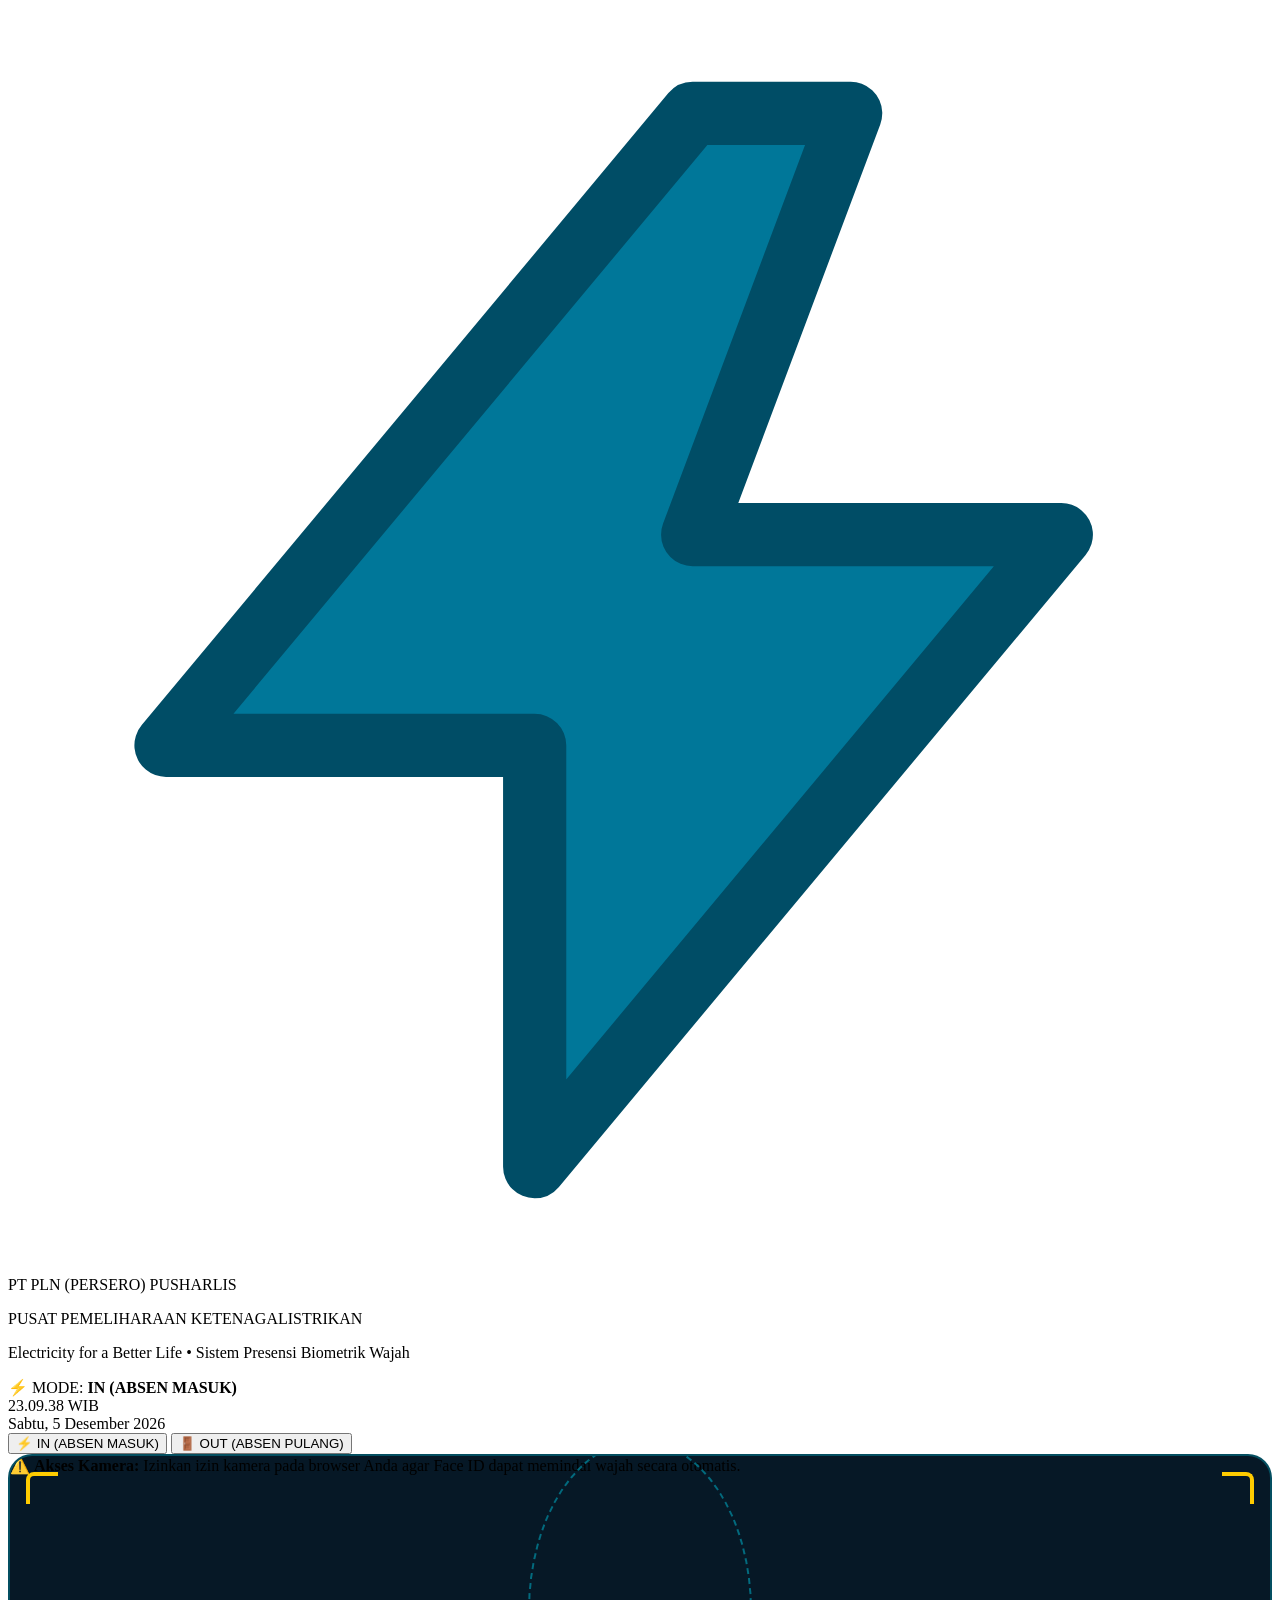
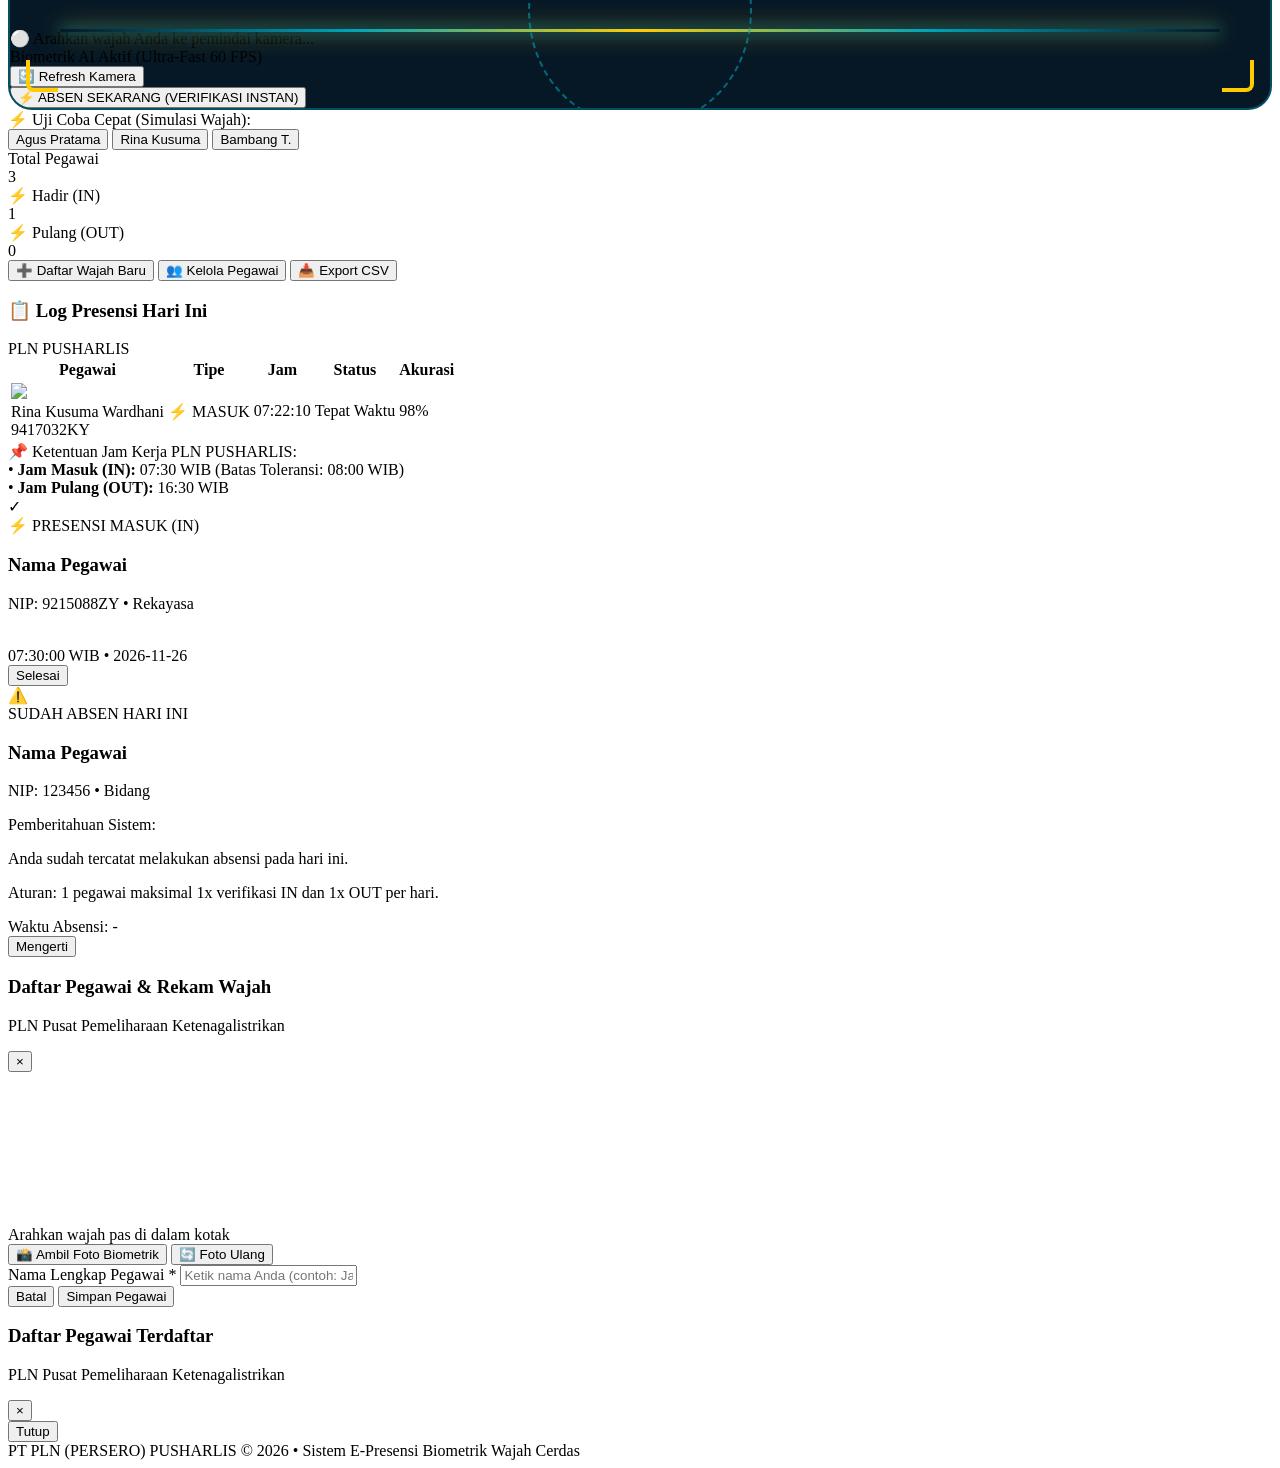
==== commit e217a0b0: "revert: restore original layout and component sizing" ====
--- a/index.html
+++ b/index.html
@@ -49,36 +49,36 @@
 
   <!-- ==================== HEADER KORPORAT PLN PUSHARLIS ==================== -->
   <header class="bg-pln-navy border-b border-pln-cyan/20 sticky top-0 z-40 shadow-xl backdrop-blur">
-    <div class="w-full max-w-[1720px] mx-auto px-4 sm:px-8 lg:px-10 py-4 flex flex-col sm:flex-row items-center justify-between gap-4">
+    <div class="max-w-7xl mx-auto px-4 sm:px-6 lg:px-8 py-3.5 flex flex-col sm:flex-row items-center justify-between gap-3">
       
       <!-- Logo & Brand PLN -->
-      <div class="flex items-center space-x-4">
+      <div class="flex items-center space-x-3.5">
         <!-- SVG Logo PLN (Petir Kuning & Kotak Biru Khas PLN) -->
-        <div class="w-14 h-14 rounded-2xl bg-gradient-to-br from-pln-yellow to-pln-gold p-1.5 shadow-lg shadow-pln-yellow/20 flex items-center justify-center shrink-0">
-          <svg class="w-9 h-9 text-pln-blue fill-current" viewBox="0 0 24 24">
+        <div class="w-12 h-12 rounded-xl bg-gradient-to-br from-pln-yellow to-pln-gold p-1 shadow-md shadow-pln-yellow/20 flex items-center justify-center shrink-0">
+          <svg class="w-8 h-8 text-pln-blue fill-current" viewBox="0 0 24 24">
             <path d="M13 2L3 14h7v8l10-12h-7l3-8z" fill="#007799" stroke="#004d66" stroke-width="1.2" stroke-linecap="round" stroke-linejoin="round"/>
           </svg>
         </div>
         
         <div>
-          <div class="flex items-center space-x-2.5">
-            <span class="font-black text-white text-lg sm:text-xl tracking-wider">PT PLN (PERSERO)</span>
-            <span class="px-2.5 py-0.5 rounded-md text-xs font-black bg-pln-yellow text-pln-navy uppercase tracking-wider">PUSHARLIS</span>
-          </div>
-          <p class="text-xs sm:text-sm text-pln-cyan font-bold tracking-tight">PUSAT PEMELIHARAAN KETENAGALISTRIKAN</p>
-          <p class="text-[11px] text-slate-400 font-medium">Electricity for a Better Life • Sistem Presensi Biometrik Wajah</p>
+          <div class="flex items-center space-x-2">
+            <span class="font-black text-white text-base tracking-wider">PT PLN (PERSERO)</span>
+            <span class="px-2 py-0.5 rounded text-[10px] font-black bg-pln-yellow text-pln-navy uppercase tracking-wider">PUSHARLIS</span>
+          </div>
+          <p class="text-xs text-pln-cyan font-bold tracking-tight">PUSAT PEMELIHARAAN KETENAGALISTRIKAN</p>
+          <p class="text-[10px] text-slate-400 font-medium">Electricity for a Better Life • Sistem Presensi Biometrik Wajah</p>
         </div>
       </div>
 
       <!-- Jam Digital & Mode Status -->
-      <div class="flex items-center space-x-5">
-        <div id="currentModeBadge" class="inline-flex items-center px-5 py-2 rounded-full text-xs sm:text-sm font-extrabold bg-cyan-500/20 text-cyan-300 border border-cyan-500/40 shadow-inner">
+      <div class="flex items-center space-x-4">
+        <div id="currentModeBadge" class="inline-flex items-center px-4 py-1.5 rounded-full text-xs font-bold bg-cyan-500/20 text-cyan-300 border border-cyan-500/40">
           ⚡ MODE: <strong>IN (ABSEN MASUK)</strong>
         </div>
 
-        <div class="text-right pl-5 border-l border-slate-700">
-          <div id="digitalClock" class="font-mono text-xl sm:text-2xl font-black text-pln-yellow tracking-tight leading-none">--:--:-- WIB</div>
-          <div id="digitalDate" class="text-xs text-slate-400 font-semibold mt-1">Memuat tanggal...</div>
+        <div class="text-right pl-4 border-l border-slate-700">
+          <div id="digitalClock" class="font-mono text-base sm:text-lg font-black text-pln-yellow tracking-tight leading-none">--:--:-- WIB</div>
+          <div id="digitalDate" class="text-[11px] text-slate-400 font-medium mt-1">Memuat tanggal...</div>
         </div>
       </div>
 
@@ -86,35 +86,35 @@
   </header>
 
   <!-- ==================== MAIN CONTENT (SPLIT SCREEN) ==================== -->
-  <main class="flex-1 w-full max-w-[1720px] mx-auto px-4 sm:px-8 lg:px-10 py-6">
+  <main class="flex-1 max-w-7xl w-full mx-auto px-4 sm:px-6 lg:px-8 py-6">
     
-    <div class="grid grid-cols-1 lg:grid-cols-12 gap-6 lg:gap-8 items-start">
+    <div class="grid grid-cols-1 lg:grid-cols-12 gap-6 items-start">
 
       <!-- ==================== KOLOM KIRI: SCANNER & MODE ==================== -->
-      <div class="lg:col-span-7 xl:col-span-8 space-y-4">
+      <div class="lg:col-span-7 space-y-4">
 
         <!-- IN / OUT MODE SELECTOR (BESAR & JELAS) -->
-        <div class="bg-pln-navy p-2.5 rounded-3xl border border-slate-800 shadow-xl flex gap-3">
-          <button id="btnModeIn" onclick="App.setMode('IN')" class="flex-1 py-4 px-6 rounded-2xl font-black text-sm sm:text-base tracking-wide bg-gradient-to-r from-teal-500 to-cyan-500 text-white shadow-lg shadow-cyan-500/30 flex items-center justify-center space-x-2.5 transition-all transform scale-[1.01]">
-            <span class="text-xl">⚡</span>
+        <div class="bg-pln-navy p-2 rounded-3xl border border-slate-800 shadow-xl flex gap-2">
+          <button id="btnModeIn" onclick="App.setMode('IN')" class="flex-1 py-3 px-5 rounded-2xl font-black text-sm tracking-wide bg-gradient-to-r from-teal-500 to-cyan-500 text-white shadow-lg shadow-cyan-500/30 flex items-center justify-center space-x-2 transition-all transform scale-[1.02]">
+            <span class="text-lg">⚡</span>
             <span>IN (ABSEN MASUK)</span>
           </button>
           
-          <button id="btnModeOut" onclick="App.setMode('OUT')" class="flex-1 py-4 px-6 rounded-2xl font-bold text-sm sm:text-base tracking-wide bg-slate-800 text-slate-400 hover:text-white flex items-center justify-center space-x-2.5 transition-all">
-            <span class="text-xl">🚪</span>
+          <button id="btnModeOut" onclick="App.setMode('OUT')" class="flex-1 py-3 px-5 rounded-2xl font-bold text-sm tracking-wide bg-slate-800 text-slate-400 hover:text-white flex items-center justify-center space-x-2 transition-all">
+            <span class="text-lg">🚪</span>
             <span>OUT (ABSEN PULANG)</span>
           </button>
         </div>
 
-        <!-- WEBCAM SCANNER HUD FRAME (LEBIH LUAS & BESAR) -->
-        <div class="pln-scanner-container p-4 sm:p-5 shadow-2xl relative">
+        <!-- WEBCAM SCANNER HUD FRAME -->
+        <div class="pln-scanner-container p-3 sm:p-4 shadow-2xl relative">
           
           <div id="cameraNotice" class="hidden p-4 mb-3 rounded-2xl bg-amber-500/10 border border-amber-500/30 text-amber-300 text-xs text-center">
             ⚠️ <strong>Akses Kamera:</strong> Izinkan izin kamera pada browser Anda agar Face ID dapat memindai wajah secara otomatis.
           </div>
 
           <!-- Video Viewport -->
-          <div class="relative w-full aspect-[4/3] sm:aspect-[16/10] lg:aspect-[16/10] min-h-[480px] lg:min-h-[580px] rounded-3xl overflow-hidden bg-black flex items-center justify-center mx-auto shadow-inner">
+          <div class="relative w-full aspect-[4/3] max-h-[460px] rounded-2xl overflow-hidden bg-black flex items-center justify-center mx-auto">
             
             <video id="scannerVideo" autoplay muted playsinline class="w-full h-full object-cover transform -scale-x-100"></video>
             
@@ -135,8 +135,8 @@
             </div>
 
             <!-- Floating Status Text -->
-            <div class="absolute bottom-6 inset-x-0 flex justify-center z-20 px-4">
-              <div id="scannerStatusText" class="inline-flex items-center px-5 py-2.5 rounded-full text-xs sm:text-sm font-bold bg-slate-900/90 text-white shadow-2xl backdrop-blur border border-slate-700">
+            <div class="absolute bottom-5 inset-x-0 flex justify-center z-20 px-4">
+              <div id="scannerStatusText" class="inline-flex items-center px-4 py-2 rounded-full text-xs sm:text-sm font-semibold bg-slate-900/90 text-white shadow-2xl backdrop-blur border border-slate-700">
                 ⚪ Arahkan wajah Anda ke pemindai kamera...
               </div>
             </div>
@@ -144,26 +144,24 @@
           </div>
 
           <!-- Scanner Bottom Info -->
-          <div class="mt-4 flex items-center justify-between text-xs sm:text-sm text-slate-400 px-2">
+          <div class="mt-3 flex items-center justify-between text-xs text-slate-400 px-2">
             <div class="flex items-center space-x-2">
-              <span class="w-2.5 h-2.5 rounded-full bg-cyan-400 animate-ping"></span>
-              <span class="font-semibold">Biometrik AI Aktif (Ultra-Fast 60 FPS)</span>
+              <span class="w-2 h-2 rounded-full bg-cyan-400 animate-ping"></span>
+              <span>Biometrik AI Aktif (Ultra-Fast 60 FPS)</span>
             </div>
             
-            <button onclick="App.initCamera()" class="text-pln-cyan hover:underline flex items-center space-x-1.5 font-bold">
+            <button onclick="App.initCamera()" class="text-pln-cyan hover:underline flex items-center space-x-1">
               <span>🔄 Refresh Kamera</span>
             </button>
           </div>
 
           <!-- Tombol Absen Instan (Langsung Absen Tanpa Menunggu) -->
-          <div class="mt-4 pt-3.5 border-t border-slate-800">
-            <button onclick="App.triggerManualNow()" class="w-full py-4 px-6 rounded-2xl bg-gradient-to-r from-pln-cyan to-teal-400 hover:from-teal-300 hover:to-pln-cyan text-slate-950 font-black text-sm sm:text-base tracking-wide shadow-xl shadow-cyan-500/25 transition-all flex items-center justify-center space-x-2">
-              <span class="text-xl">⚡</span>
+          <div class="mt-3 pt-3 border-t border-slate-800">
+            <button onclick="App.triggerManualNow()" class="w-full py-2.5 px-4 rounded-xl bg-gradient-to-r from-pln-cyan to-teal-400 hover:from-teal-300 hover:to-pln-cyan text-slate-950 font-black text-xs sm:text-sm tracking-wide shadow-lg shadow-cyan-500/25 transition-all flex items-center justify-center space-x-2">
+              <span>⚡</span>
               <span>ABSEN SEKARANG (VERIFIKASI INSTAN)</span>
             </button>
           </div>
-
-        </div>
 
         </div>
 
@@ -187,42 +185,42 @@
 
 
       <!-- ==================== KOLOM KANAN: STATS & LOG HARI INI ==================== -->
-      <div class="lg:col-span-5 xl:col-span-4 space-y-4">
+      <div class="lg:col-span-5 space-y-4">
 
         <!-- Statistik Ringkas Pegawai -->
         <div class="grid grid-cols-3 gap-3">
           
-          <div class="bg-pln-navy p-4 rounded-2xl border border-slate-800 text-center shadow-lg">
-            <div class="text-[11px] font-extrabold text-slate-400 uppercase tracking-wider">Total Pegawai</div>
-            <div id="statTotal" class="text-2xl sm:text-3xl font-black text-white mt-1">3</div>
-          </div>
-
-          <div class="bg-pln-navy p-4 rounded-2xl border border-slate-800 text-center shadow-lg">
-            <div class="text-[11px] font-extrabold text-cyan-400 uppercase tracking-wider">⚡ Hadir (IN)</div>
-            <div id="statIn" class="text-2xl sm:text-3xl font-black text-cyan-400 mt-1">1</div>
-          </div>
-
-          <div class="bg-pln-navy p-4 rounded-2xl border border-slate-800 text-center shadow-lg">
-            <div class="text-[11px] font-extrabold text-amber-400 uppercase tracking-wider">⚡ Pulang (OUT)</div>
-            <div id="statOut" class="text-2xl sm:text-3xl font-black text-amber-400 mt-1">0</div>
+          <div class="bg-pln-navy p-3.5 rounded-2xl border border-slate-800 text-center">
+            <div class="text-[10px] font-bold text-slate-400 uppercase tracking-wider">Total Pegawai</div>
+            <div id="statTotal" class="text-xl sm:text-2xl font-black text-white mt-0.5">3</div>
+          </div>
+
+          <div class="bg-pln-navy p-3.5 rounded-2xl border border-slate-800 text-center">
+            <div class="text-[10px] font-bold text-cyan-400 uppercase tracking-wider">⚡ Hadir (IN)</div>
+            <div id="statIn" class="text-xl sm:text-2xl font-black text-cyan-400 mt-0.5">1</div>
+          </div>
+
+          <div class="bg-pln-navy p-3.5 rounded-2xl border border-slate-800 text-center">
+            <div class="text-[10px] font-bold text-amber-400 uppercase tracking-wider">⚡ Pulang (OUT)</div>
+            <div id="statOut" class="text-xl sm:text-2xl font-black text-amber-400 mt-0.5">0</div>
           </div>
 
         </div>
 
         <!-- Tombol Aksi Registrasi, Kelola Pegawai & Export -->
-        <div class="flex gap-2.5">
-          <button onclick="App.openRegisterModal()" class="flex-1 py-3 px-3.5 rounded-xl bg-pln-cyan hover:bg-teal-400 text-slate-950 font-black text-xs sm:text-sm shadow-md transition-all flex items-center justify-center space-x-1.5">
-            <span class="text-base">➕</span>
+        <div class="flex gap-2">
+          <button onclick="App.openRegisterModal()" class="flex-1 py-2.5 px-3 rounded-xl bg-pln-cyan hover:bg-teal-400 text-slate-950 font-extrabold text-xs shadow-md transition-all flex items-center justify-center space-x-1">
+            <span>➕</span>
             <span>Daftar Wajah Baru</span>
           </button>
 
-          <button onclick="App.openEmployeesModal()" class="py-3 px-3.5 rounded-xl bg-slate-800 hover:bg-slate-700 text-slate-200 font-extrabold text-xs sm:text-sm border border-slate-700 transition-all flex items-center justify-center space-x-1.5" title="Lihat & Hapus Pegawai Terdaftar">
-            <span class="text-base">👥</span>
+          <button onclick="App.openEmployeesModal()" class="py-2.5 px-3 rounded-xl bg-slate-800 hover:bg-slate-700 text-slate-200 font-bold text-xs border border-slate-700 transition-all flex items-center justify-center space-x-1" title="Lihat & Hapus Pegawai Terdaftar">
+            <span>👥</span>
             <span>Kelola Pegawai</span>
           </button>
 
-          <button onclick="App.exportCSV()" class="py-3 px-3.5 rounded-xl bg-slate-800 hover:bg-slate-700 text-slate-200 font-extrabold text-xs sm:text-sm border border-slate-700 transition-all flex items-center justify-center space-x-1.5" title="Unduh CSV">
-            <span class="text-base">📥</span>
+          <button onclick="App.exportCSV()" class="py-2.5 px-3 rounded-xl bg-slate-800 hover:bg-slate-700 text-slate-200 font-bold text-xs border border-slate-700 transition-all flex items-center justify-center space-x-1" title="Unduh CSV">
+            <span>📥</span>
             <span>Export CSV</span>
           </button>
         </div>
@@ -231,14 +229,14 @@
         <div class="bg-pln-navy rounded-3xl border border-slate-800 shadow-xl overflow-hidden">
           
           <div class="p-4 border-b border-slate-800 flex items-center justify-between">
-            <h3 class="text-sm sm:text-base font-black text-white flex items-center space-x-2">
+            <h3 class="text-xs sm:text-sm font-black text-white flex items-center space-x-2">
               <span class="text-pln-yellow">📋</span>
               <span>Log Presensi Hari Ini</span>
             </h3>
-            <span class="text-xs font-semibold text-slate-400">PLN PUSHARLIS</span>
-          </div>
-
-          <div class="overflow-x-auto max-h-[420px] overflow-y-auto">
+            <span class="text-[10px] text-slate-400">PLN PUSHARLIS</span>
+          </div>
+
+          <div class="overflow-x-auto max-h-[360px] overflow-y-auto">
             <table class="w-full text-left border-collapse">
               <thead>
                 <tr class="bg-slate-950/60 text-[10px] font-bold text-slate-400 uppercase tracking-wider border-b border-slate-800">
--- a/styles.css
+++ b/styles.css
@@ -59,9 +59,9 @@
   top: 50%;
   left: 50%;
   transform: translate(-50%, -50%);
-  width: 250px;
-  height: 320px;
-  border: 2px dashed rgba(0, 162, 185, 0.65);
+  width: 220px;
+  height: 280px;
+  border: 2px dashed rgba(0, 162, 185, 0.6);
   border-radius: 50% 50% 45% 45% / 60% 60% 40% 40%;
   pointer-events: none;
   animation: electricPulse 3.5s infinite;
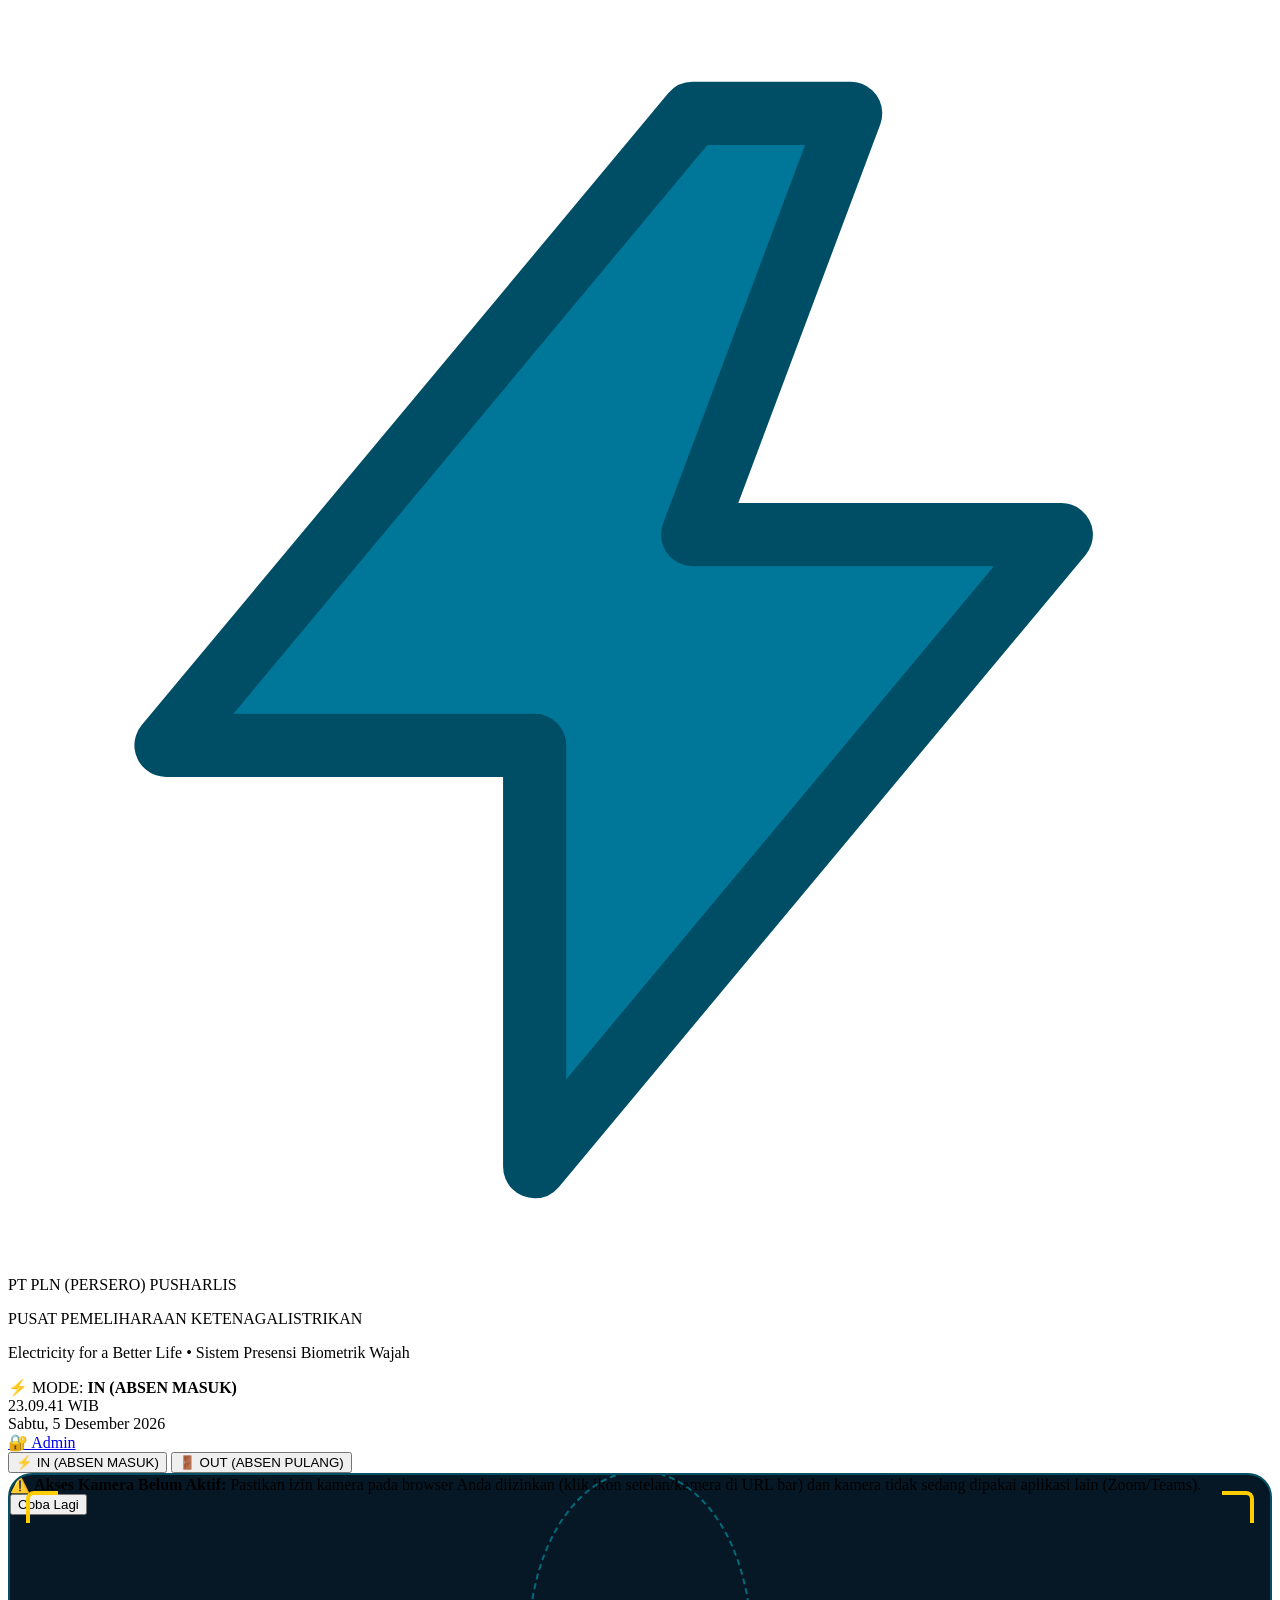
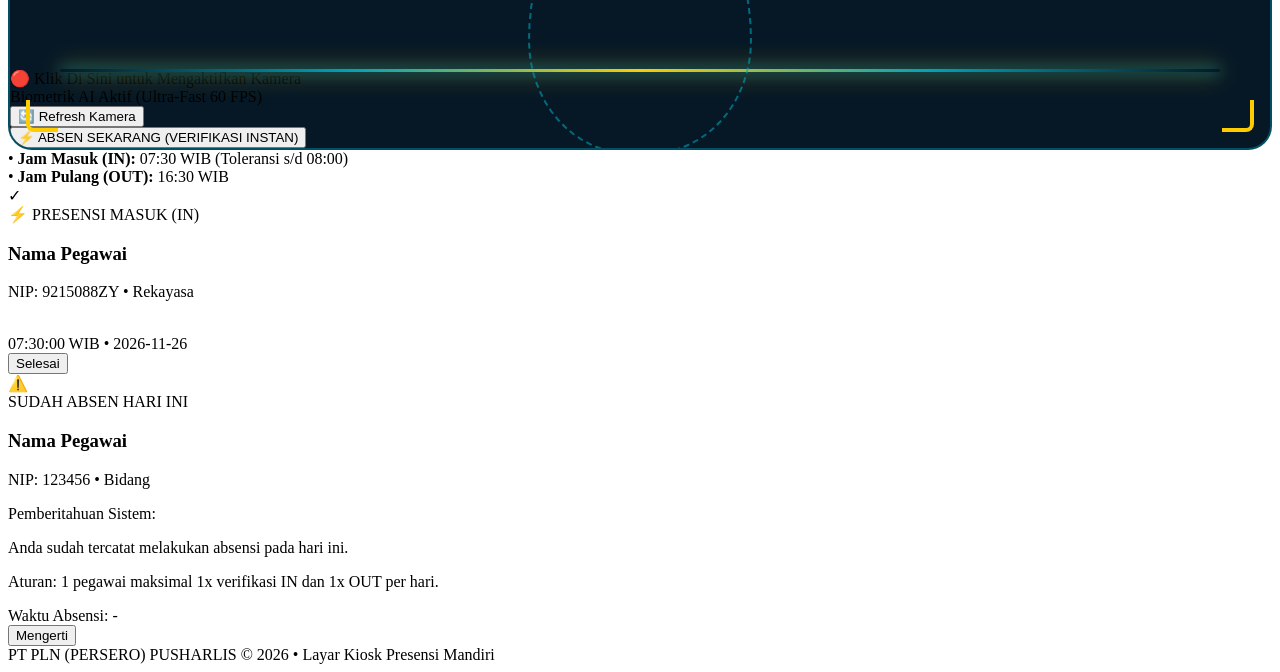
==== commit ba410ccf: "feat: separate dedicated Face ID kiosk for users and comprehensive admin dashboard" ====
--- a/index.html
+++ b/index.html
@@ -3,12 +3,12 @@
 <head>
   <meta charset="UTF-8" />
   <meta name="viewport" content="width=device-width, initial-scale=1.0" />
-  <title>PLN PUSHARLIS - Face ID Presensi Cerdas</title>
-
-  <!-- Google Fonts: Plus Jakarta Sans -->
+  <title>PLN PUSHARLIS - Face ID Presensi</title>
+
+  <!-- Google Fonts: Plus Jakarta Sans & JetBrains Mono -->
   <link rel="preconnect" href="https://fonts.googleapis.com">
   <link rel="preconnect" href="https://fonts.gstatic.com" crossorigin>
-  <link href="https://fonts.googleapis.com/css2?family=Plus+Jakarta+Sans:wght@300;400;500;600;700;800;900&family=JetBrains+Mono:wght@500;700&display=swap" rel="stylesheet">
+  <link href="https://fonts.googleapis.com/css2?family=JetBrains+Mono:wght@500;700;800&family=Plus+Jakarta+Sans:wght@400;500;600;700;800;900&display=swap" rel="stylesheet">
 
   <!-- Tailwind CSS CDN -->
   <script src="https://cdn.tailwindcss.com"></script>
@@ -18,22 +18,21 @@
         extend: {
           fontFamily: {
             sans: ['"Plus Jakarta Sans"', 'sans-serif'],
-            mono: ['"JetBrains Mono"', 'monospace'],
+            mono: ['"JetBrains Mono"', 'monospace']
           },
           colors: {
             pln: {
+              navy: '#061826',
               blue: '#007799',
-              dark: '#004455',
-              navy: '#061826',
+              'blue-dark': '#004d66',
               cyan: '#00a2b9',
               yellow: '#ffcc00',
-              gold: '#f5a623',
-              red: '#e52d27'
+              gold: '#e6b800'
             }
           }
         }
       }
-    }
+    };
   </script>
 
   <!-- Canvas Confetti -->
@@ -49,11 +48,10 @@
 
   <!-- ==================== HEADER KORPORAT PLN PUSHARLIS ==================== -->
   <header class="bg-pln-navy border-b border-pln-cyan/20 sticky top-0 z-40 shadow-xl backdrop-blur">
-    <div class="max-w-7xl mx-auto px-4 sm:px-6 lg:px-8 py-3.5 flex flex-col sm:flex-row items-center justify-between gap-3">
+    <div class="max-w-5xl mx-auto px-4 sm:px-6 py-3.5 flex items-center justify-between gap-3">
       
       <!-- Logo & Brand PLN -->
       <div class="flex items-center space-x-3.5">
-        <!-- SVG Logo PLN (Petir Kuning & Kotak Biru Khas PLN) -->
         <div class="w-12 h-12 rounded-xl bg-gradient-to-br from-pln-yellow to-pln-gold p-1 shadow-md shadow-pln-yellow/20 flex items-center justify-center shrink-0">
           <svg class="w-8 h-8 text-pln-blue fill-current" viewBox="0 0 24 24">
             <path d="M13 2L3 14h7v8l10-12h-7l3-8z" fill="#007799" stroke="#004d66" stroke-width="1.2" stroke-linecap="round" stroke-linejoin="round"/>
@@ -66,210 +64,119 @@
             <span class="px-2 py-0.5 rounded text-[10px] font-black bg-pln-yellow text-pln-navy uppercase tracking-wider">PUSHARLIS</span>
           </div>
           <p class="text-xs text-pln-cyan font-bold tracking-tight">PUSAT PEMELIHARAAN KETENAGALISTRIKAN</p>
-          <p class="text-[10px] text-slate-400 font-medium">Electricity for a Better Life • Sistem Presensi Biometrik Wajah</p>
-        </div>
-      </div>
-
-      <!-- Jam Digital & Mode Status -->
-      <div class="flex items-center space-x-4">
-        <div id="currentModeBadge" class="inline-flex items-center px-4 py-1.5 rounded-full text-xs font-bold bg-cyan-500/20 text-cyan-300 border border-cyan-500/40">
+          <p class="text-[10px] text-slate-400 font-medium hidden sm:block">Electricity for a Better Life • Sistem Presensi Biometrik Wajah</p>
+        </div>
+      </div>
+
+      <!-- Jam Digital, Mode & Tombol Admin -->
+      <div class="flex items-center space-x-3 sm:space-x-4">
+        <div id="currentModeBadge" class="inline-flex items-center px-3.5 py-1.5 rounded-full text-xs font-bold bg-cyan-500/20 text-cyan-300 border border-cyan-500/40">
           ⚡ MODE: <strong>IN (ABSEN MASUK)</strong>
         </div>
 
-        <div class="text-right pl-4 border-l border-slate-700">
-          <div id="digitalClock" class="font-mono text-base sm:text-lg font-black text-pln-yellow tracking-tight leading-none">--:--:-- WIB</div>
+        <div class="text-right pl-3.5 border-l border-slate-700 hidden md:block">
+          <div id="digitalClock" class="font-mono text-base font-black text-pln-yellow leading-none">--:--:-- WIB</div>
           <div id="digitalDate" class="text-[11px] text-slate-400 font-medium mt-1">Memuat tanggal...</div>
         </div>
+
+        <!-- Tombol Menuju Panel Admin -->
+        <a href="admin.html" class="px-3.5 py-2 rounded-xl bg-slate-800 hover:bg-slate-700 text-slate-300 hover:text-white font-bold text-xs border border-slate-700 transition-all flex items-center space-x-1.5 shadow-sm" title="Buka Panel Admin">
+          <span>🔐</span>
+          <span class="hidden sm:inline">Admin</span>
+        </a>
       </div>
 
     </div>
   </header>
 
-  <!-- ==================== MAIN CONTENT (SPLIT SCREEN) ==================== -->
-  <main class="flex-1 max-w-7xl w-full mx-auto px-4 sm:px-6 lg:px-8 py-6">
+
+  <!-- ==================== MAIN CONTENT (FOKUS FACE ID KIOSK) ==================== -->
+  <main class="flex-1 max-w-2xl w-full mx-auto px-4 py-6 sm:py-8 flex flex-col justify-center">
     
-    <div class="grid grid-cols-1 lg:grid-cols-12 gap-6 items-start">
-
-      <!-- ==================== KOLOM KIRI: SCANNER & MODE ==================== -->
-      <div class="lg:col-span-7 space-y-4">
-
-        <!-- IN / OUT MODE SELECTOR (BESAR & JELAS) -->
-        <div class="bg-pln-navy p-2 rounded-3xl border border-slate-800 shadow-xl flex gap-2">
-          <button id="btnModeIn" onclick="App.setMode('IN')" class="flex-1 py-3 px-5 rounded-2xl font-black text-sm tracking-wide bg-gradient-to-r from-teal-500 to-cyan-500 text-white shadow-lg shadow-cyan-500/30 flex items-center justify-center space-x-2 transition-all transform scale-[1.02]">
-            <span class="text-lg">⚡</span>
-            <span>IN (ABSEN MASUK)</span>
+    <div class="space-y-4">
+
+      <!-- IN / OUT MODE SELECTOR (BESAR & JELAS) -->
+      <div class="bg-pln-navy p-2 rounded-3xl border border-slate-800 shadow-xl flex gap-2">
+        <button id="btnModeIn" onclick="App.setMode('IN')" class="flex-1 py-3.5 px-5 rounded-2xl font-black text-sm tracking-wide bg-gradient-to-r from-teal-500 to-cyan-500 text-white shadow-lg shadow-cyan-500/30 flex items-center justify-center space-x-2 transition-all transform scale-[1.01]">
+          <span class="text-lg">⚡</span>
+          <span>IN (ABSEN MASUK)</span>
+        </button>
+        
+        <button id="btnModeOut" onclick="App.setMode('OUT')" class="flex-1 py-3.5 px-5 rounded-2xl font-bold text-sm tracking-wide bg-slate-800 text-slate-400 hover:text-white flex items-center justify-center space-x-2 transition-all">
+          <span class="text-lg">🚪</span>
+          <span>OUT (ABSEN PULANG)</span>
+        </button>
+      </div>
+
+      <!-- WEBCAM SCANNER HUD FRAME -->
+      <div class="pln-scanner-container p-3 sm:p-4 shadow-2xl relative">
+        
+        <div id="cameraNotice" class="hidden p-4 mb-3 rounded-2xl bg-amber-500/10 border border-amber-500/30 text-amber-300 text-xs text-center">
+          ⚠️ <strong>Akses Kamera:</strong> Izinkan izin kamera pada browser Anda agar Face ID dapat memindai wajah secara otomatis.
+        </div>
+
+        <!-- Video Viewport -->
+        <div class="relative w-full aspect-[4/3] max-h-[460px] rounded-2xl overflow-hidden bg-black flex items-center justify-center mx-auto shadow-inner">
+          
+          <video id="scannerVideo" autoplay muted playsinline class="w-full h-full object-cover transform -scale-x-100"></video>
+          
+          <canvas id="scannerCanvas" class="absolute inset-0 w-full h-full pointer-events-none transform -scale-x-100 z-10"></canvas>
+
+          <!-- Laser Scanning Line -->
+          <div class="pln-scanline"></div>
+
+          <!-- Oval Target Biometrik -->
+          <div class="pln-oval-target"></div>
+
+          <!-- Corner Brackets -->
+          <div id="scannerBrackets" class="scanner-corners">
+            <div class="corner-bracket bracket-tl"></div>
+            <div class="corner-bracket bracket-tr"></div>
+            <div class="corner-bracket bracket-bl"></div>
+            <div class="corner-bracket bracket-br"></div>
+          </div>
+
+          <!-- Floating Status Text -->
+          <div class="absolute bottom-5 inset-x-0 flex justify-center z-20 px-4">
+            <div id="scannerStatusText" class="inline-flex items-center px-4 py-2 rounded-full text-xs sm:text-sm font-semibold bg-slate-900/90 text-white shadow-2xl backdrop-blur border border-slate-700">
+              ⚪ Arahkan wajah Anda ke pemindai kamera...
+            </div>
+          </div>
+
+        </div>
+
+        <!-- Scanner Bottom Info -->
+        <div class="mt-3 flex items-center justify-between text-xs text-slate-400 px-2">
+          <div class="flex items-center space-x-2">
+            <span class="w-2 h-2 rounded-full bg-cyan-400 animate-ping"></span>
+            <span>Biometrik AI Aktif (Ultra-Fast 60 FPS)</span>
+          </div>
+          
+          <button onclick="App.initCamera()" class="text-pln-cyan hover:underline flex items-center space-x-1 font-bold">
+            <span>🔄 Refresh Kamera</span>
           </button>
-          
-          <button id="btnModeOut" onclick="App.setMode('OUT')" class="flex-1 py-3 px-5 rounded-2xl font-bold text-sm tracking-wide bg-slate-800 text-slate-400 hover:text-white flex items-center justify-center space-x-2 transition-all">
-            <span class="text-lg">🚪</span>
-            <span>OUT (ABSEN PULANG)</span>
+        </div>
+
+        <!-- Tombol Absen Instan (Langsung Absen Tanpa Menunggu) -->
+        <div class="mt-3 pt-3 border-t border-slate-800">
+          <button onclick="App.triggerManualNow()" class="w-full py-3 px-4 rounded-xl bg-gradient-to-r from-pln-cyan to-teal-400 hover:from-teal-300 hover:to-pln-cyan text-slate-950 font-black text-xs sm:text-sm tracking-wide shadow-lg shadow-cyan-500/25 transition-all flex items-center justify-center space-x-2">
+            <span>⚡</span>
+            <span>ABSEN SEKARANG (VERIFIKASI INSTAN)</span>
           </button>
         </div>
 
-        <!-- WEBCAM SCANNER HUD FRAME -->
-        <div class="pln-scanner-container p-3 sm:p-4 shadow-2xl relative">
-          
-          <div id="cameraNotice" class="hidden p-4 mb-3 rounded-2xl bg-amber-500/10 border border-amber-500/30 text-amber-300 text-xs text-center">
-            ⚠️ <strong>Akses Kamera:</strong> Izinkan izin kamera pada browser Anda agar Face ID dapat memindai wajah secara otomatis.
-          </div>
-
-          <!-- Video Viewport -->
-          <div class="relative w-full aspect-[4/3] max-h-[460px] rounded-2xl overflow-hidden bg-black flex items-center justify-center mx-auto">
-            
-            <video id="scannerVideo" autoplay muted playsinline class="w-full h-full object-cover transform -scale-x-100"></video>
-            
-            <canvas id="scannerCanvas" class="absolute inset-0 w-full h-full pointer-events-none transform -scale-x-100 z-10"></canvas>
-
-            <!-- Laser Scanning Line -->
-            <div class="pln-scanline"></div>
-
-            <!-- Oval Target Biometrik -->
-            <div class="pln-oval-target"></div>
-
-            <!-- Corner Brackets -->
-            <div id="scannerBrackets" class="scanner-corners">
-              <div class="corner-bracket bracket-tl"></div>
-              <div class="corner-bracket bracket-tr"></div>
-              <div class="corner-bracket bracket-bl"></div>
-              <div class="corner-bracket bracket-br"></div>
-            </div>
-
-            <!-- Floating Status Text -->
-            <div class="absolute bottom-5 inset-x-0 flex justify-center z-20 px-4">
-              <div id="scannerStatusText" class="inline-flex items-center px-4 py-2 rounded-full text-xs sm:text-sm font-semibold bg-slate-900/90 text-white shadow-2xl backdrop-blur border border-slate-700">
-                ⚪ Arahkan wajah Anda ke pemindai kamera...
-              </div>
-            </div>
-
-          </div>
-
-          <!-- Scanner Bottom Info -->
-          <div class="mt-3 flex items-center justify-between text-xs text-slate-400 px-2">
-            <div class="flex items-center space-x-2">
-              <span class="w-2 h-2 rounded-full bg-cyan-400 animate-ping"></span>
-              <span>Biometrik AI Aktif (Ultra-Fast 60 FPS)</span>
-            </div>
-            
-            <button onclick="App.initCamera()" class="text-pln-cyan hover:underline flex items-center space-x-1">
-              <span>🔄 Refresh Kamera</span>
-            </button>
-          </div>
-
-          <!-- Tombol Absen Instan (Langsung Absen Tanpa Menunggu) -->
-          <div class="mt-3 pt-3 border-t border-slate-800">
-            <button onclick="App.triggerManualNow()" class="w-full py-2.5 px-4 rounded-xl bg-gradient-to-r from-pln-cyan to-teal-400 hover:from-teal-300 hover:to-pln-cyan text-slate-950 font-black text-xs sm:text-sm tracking-wide shadow-lg shadow-cyan-500/25 transition-all flex items-center justify-center space-x-2">
-              <span>⚡</span>
-              <span>ABSEN SEKARANG (VERIFIKASI INSTAN)</span>
-            </button>
-          </div>
-
-        </div>
-
-        <!-- Quick Demo Testing Buttons -->
-        <div class="bg-pln-navy/60 p-3 rounded-2xl border border-slate-800 flex items-center justify-between text-xs">
-          <span class="text-slate-400">⚡ Uji Coba Cepat (Simulasi Wajah):</span>
-          <div class="flex space-x-2">
-            <button onclick="App.quickTest(0)" class="px-2.5 py-1 rounded-lg bg-slate-800 hover:bg-slate-700 text-pln-cyan font-bold transition-all">
-              Agus Pratama
-            </button>
-            <button onclick="App.quickTest(1)" class="px-2.5 py-1 rounded-lg bg-slate-800 hover:bg-slate-700 text-pln-cyan font-bold transition-all">
-              Rina Kusuma
-            </button>
-            <button onclick="App.quickTest(2)" class="px-2.5 py-1 rounded-lg bg-slate-800 hover:bg-slate-700 text-pln-cyan font-bold transition-all">
-              Bambang T.
-            </button>
-          </div>
-        </div>
-
-      </div>
-
-
-      <!-- ==================== KOLOM KANAN: STATS & LOG HARI INI ==================== -->
-      <div class="lg:col-span-5 space-y-4">
-
-        <!-- Statistik Ringkas Pegawai -->
-        <div class="grid grid-cols-3 gap-3">
-          
-          <div class="bg-pln-navy p-3.5 rounded-2xl border border-slate-800 text-center">
-            <div class="text-[10px] font-bold text-slate-400 uppercase tracking-wider">Total Pegawai</div>
-            <div id="statTotal" class="text-xl sm:text-2xl font-black text-white mt-0.5">3</div>
-          </div>
-
-          <div class="bg-pln-navy p-3.5 rounded-2xl border border-slate-800 text-center">
-            <div class="text-[10px] font-bold text-cyan-400 uppercase tracking-wider">⚡ Hadir (IN)</div>
-            <div id="statIn" class="text-xl sm:text-2xl font-black text-cyan-400 mt-0.5">1</div>
-          </div>
-
-          <div class="bg-pln-navy p-3.5 rounded-2xl border border-slate-800 text-center">
-            <div class="text-[10px] font-bold text-amber-400 uppercase tracking-wider">⚡ Pulang (OUT)</div>
-            <div id="statOut" class="text-xl sm:text-2xl font-black text-amber-400 mt-0.5">0</div>
-          </div>
-
-        </div>
-
-        <!-- Tombol Aksi Registrasi, Kelola Pegawai & Export -->
-        <div class="flex gap-2">
-          <button onclick="App.openRegisterModal()" class="flex-1 py-2.5 px-3 rounded-xl bg-pln-cyan hover:bg-teal-400 text-slate-950 font-extrabold text-xs shadow-md transition-all flex items-center justify-center space-x-1">
-            <span>➕</span>
-            <span>Daftar Wajah Baru</span>
-          </button>
-
-          <button onclick="App.openEmployeesModal()" class="py-2.5 px-3 rounded-xl bg-slate-800 hover:bg-slate-700 text-slate-200 font-bold text-xs border border-slate-700 transition-all flex items-center justify-center space-x-1" title="Lihat & Hapus Pegawai Terdaftar">
-            <span>👥</span>
-            <span>Kelola Pegawai</span>
-          </button>
-
-          <button onclick="App.exportCSV()" class="py-2.5 px-3 rounded-xl bg-slate-800 hover:bg-slate-700 text-slate-200 font-bold text-xs border border-slate-700 transition-all flex items-center justify-center space-x-1" title="Unduh CSV">
-            <span>📥</span>
-            <span>Export CSV</span>
-          </button>
-        </div>
-
-        <!-- Riwayat Absensi Hari Ini -->
-        <div class="bg-pln-navy rounded-3xl border border-slate-800 shadow-xl overflow-hidden">
-          
-          <div class="p-4 border-b border-slate-800 flex items-center justify-between">
-            <h3 class="text-xs sm:text-sm font-black text-white flex items-center space-x-2">
-              <span class="text-pln-yellow">📋</span>
-              <span>Log Presensi Hari Ini</span>
-            </h3>
-            <span class="text-[10px] text-slate-400">PLN PUSHARLIS</span>
-          </div>
-
-          <div class="overflow-x-auto max-h-[360px] overflow-y-auto">
-            <table class="w-full text-left border-collapse">
-              <thead>
-                <tr class="bg-slate-950/60 text-[10px] font-bold text-slate-400 uppercase tracking-wider border-b border-slate-800">
-                  <th class="py-2.5 px-3">Pegawai</th>
-                  <th class="py-2.5 px-3">Tipe</th>
-                  <th class="py-2.5 px-3">Jam</th>
-                  <th class="py-2.5 px-3">Status</th>
-                  <th class="py-2.5 px-3">Akurasi</th>
-                </tr>
-              </thead>
-              <tbody id="logTableBody" class="divide-y divide-slate-800/60 bg-pln-navy/40">
-                <!-- Log items rendered by app.js -->
-              </tbody>
-            </table>
-          </div>
-
-        </div>
-
-        <!-- Aturan Presensi PUSHARLIS Card -->
-        <div class="p-4 rounded-2xl bg-gradient-to-r from-slate-900 to-pln-navy border border-slate-800 text-xs text-slate-400 space-y-1.5">
-          <div class="font-bold text-pln-yellow flex items-center space-x-1.5">
-            <span>📌</span>
-            <span>Ketentuan Jam Kerja PLN PUSHARLIS:</span>
-          </div>
-          <div>• <strong>Jam Masuk (IN):</strong> 07:30 WIB (Batas Toleransi: 08:00 WIB)</div>
-          <div>• <strong>Jam Pulang (OUT):</strong> 16:30 WIB</div>
-        </div>
-
+      </div>
+
+      <!-- Ketentuan Jam Kerja PLN (Singkat & Rapi) -->
+      <div class="p-3 rounded-2xl bg-slate-950/50 border border-slate-800 text-[11px] text-slate-400 flex items-center justify-between">
+        <div>• <strong>Jam Masuk (IN):</strong> 07:30 WIB (Toleransi s/d 08:00)</div>
+        <div>• <strong>Jam Pulang (OUT):</strong> 16:30 WIB</div>
       </div>
 
     </div>
 
   </main>
+
 
   <!-- ==================== MODAL SUKSES ABSENSI ==================== -->
   <div id="modalSuccess" class="fixed inset-0 z-50 flex items-center justify-center p-4 bg-black/75 backdrop-blur-sm hidden animate-fade-in">
@@ -299,7 +206,7 @@
     </div>
   </div>
 
-  <!-- ==================== MODAL PERINGATAN SUDAH ABSEN ==================== -->
+  <!-- ==================== MODAL PERINGATAN SUDAH ABSEN (1 KALI) ==================== -->
   <div id="modalWarning" class="fixed inset-0 z-50 flex items-center justify-center p-4 bg-black/80 backdrop-blur-sm hidden animate-fade-in">
     <div class="bg-[#0b1b2b] border border-amber-500/30 rounded-3xl p-6 sm:p-7 max-w-sm w-full text-center shadow-2xl relative">
       
@@ -333,83 +240,10 @@
     </div>
   </div>
 
-  <!-- ==================== MODAL REGISTRASI PEGAWAI BARU ==================== -->
-  <div id="modalRegister" class="fixed inset-0 z-50 flex items-center justify-center p-4 bg-black/80 backdrop-blur-sm hidden">
-    <div class="bg-slate-900 border border-slate-700 rounded-3xl p-6 sm:p-7 max-w-lg w-full shadow-2xl relative">
-      
-      <div class="flex items-center justify-between pb-3 mb-4 border-b border-slate-800">
-        <div>
-          <h3 class="font-black text-white text-base">Daftar Pegawai & Rekam Wajah</h3>
-          <p class="text-xs text-slate-400">PLN Pusat Pemeliharaan Ketenagalistrikan</p>
-        </div>
-        <button onclick="App.closeRegisterModal()" class="text-slate-400 hover:text-white text-xl font-bold">&times;</button>
-      </div>
-
-      <form id="formRegister" onsubmit="App.submitRegister(event)" class="space-y-4">
-        
-        <!-- Webcam Preview -->
-        <div class="flex flex-col items-center">
-          <div class="relative w-44 h-44 rounded-2xl overflow-hidden bg-black border-2 border-pln-cyan flex items-center justify-center">
-            <video id="regVideo" autoplay muted playsinline class="w-full h-full object-cover transform -scale-x-100"></video>
-            <img id="regPreview" class="w-full h-full object-cover hidden" />
-          </div>
-          <div id="regStatusBadge" class="text-xs text-slate-400 mt-2">Arahkan wajah pas di dalam kotak</div>
-
-          <div class="mt-2.5 flex space-x-2">
-            <button type="button" id="btnRegCapture" onclick="App.captureRegFace()" class="px-3.5 py-1.5 rounded-xl bg-pln-cyan hover:bg-teal-400 text-slate-950 font-bold text-xs transition-all">
-              📸 Ambil Foto Biometrik
-            </button>
-            <button type="button" id="btnRegRetake" onclick="App.retakeRegFace()" class="px-3.5 py-1.5 rounded-xl bg-slate-800 text-slate-300 font-bold text-xs hover:bg-slate-700 transition-all hidden">
-              🔄 Foto Ulang
-            </button>
-          </div>
-        </div>
-
-        <div class="text-xs">
-          <label class="block font-bold text-slate-200 mb-1.5 text-sm">Nama Lengkap Pegawai <span class="text-pln-cyan">*</span></label>
-          <input type="text" id="regName" required placeholder="Ketik nama Anda (contoh: Javier / Budi Santoso)" class="w-full px-4 py-2.5 rounded-xl bg-slate-800 border border-slate-600 text-white text-sm focus:border-pln-cyan focus:ring-1 focus:ring-pln-cyan" />
-        </div>
-
-        <div class="pt-3 border-t border-slate-800 flex justify-end space-x-2">
-          <button type="button" onclick="App.closeRegisterModal()" class="px-4 py-2 rounded-xl text-xs font-semibold text-slate-400 hover:text-white">
-            Batal
-          </button>
-          <button type="submit" class="px-5 py-2 rounded-xl bg-pln-cyan hover:bg-teal-400 text-slate-950 font-black text-xs transition-all">
-            Simpan Pegawai
-          </button>
-        </div>
-
-      </form>
-
-    </div>
-  </div>
-
-  <!-- ==================== MODAL KELOLA PEGAWAI ==================== -->
-  <div id="modalEmployees" class="fixed inset-0 z-50 flex items-center justify-center p-4 bg-black/80 backdrop-blur-sm hidden animate-fade-in">
-    <div class="bg-slate-900 border border-slate-700 rounded-3xl p-6 max-w-md w-full shadow-2xl relative">
-      <div class="flex items-center justify-between pb-3 mb-4 border-b border-slate-800">
-        <div>
-          <h3 class="font-black text-white text-base">Daftar Pegawai Terdaftar</h3>
-          <p class="text-xs text-slate-400">PLN Pusat Pemeliharaan Ketenagalistrikan</p>
-        </div>
-        <button onclick="App.closeEmployeesModal()" class="text-slate-400 hover:text-white text-xl font-bold">&times;</button>
-      </div>
-
-      <div id="employeesListContainer" class="space-y-2.5 max-h-[360px] overflow-y-auto pr-1">
-        <!-- Rendered by app.js -->
-      </div>
-
-      <div class="pt-4 mt-4 border-t border-slate-800 flex justify-end">
-        <button onclick="App.closeEmployeesModal()" class="px-5 py-2 rounded-xl bg-slate-800 hover:bg-slate-700 text-white font-bold text-xs transition-all">
-          Tutup
-        </button>
-      </div>
-    </div>
-  </div>
 
   <!-- Footer -->
   <footer class="mt-auto py-3.5 border-t border-slate-800/80 bg-pln-navy text-center text-xs text-slate-500">
-    PT PLN (PERSERO) PUSHARLIS &copy; 2026 • Sistem E-Presensi Biometrik Wajah Cerdas
+    PT PLN (PERSERO) PUSHARLIS &copy; 2026 • Layar Kiosk Presensi Mandiri
   </footer>
 
   <!-- Core Scripts -->
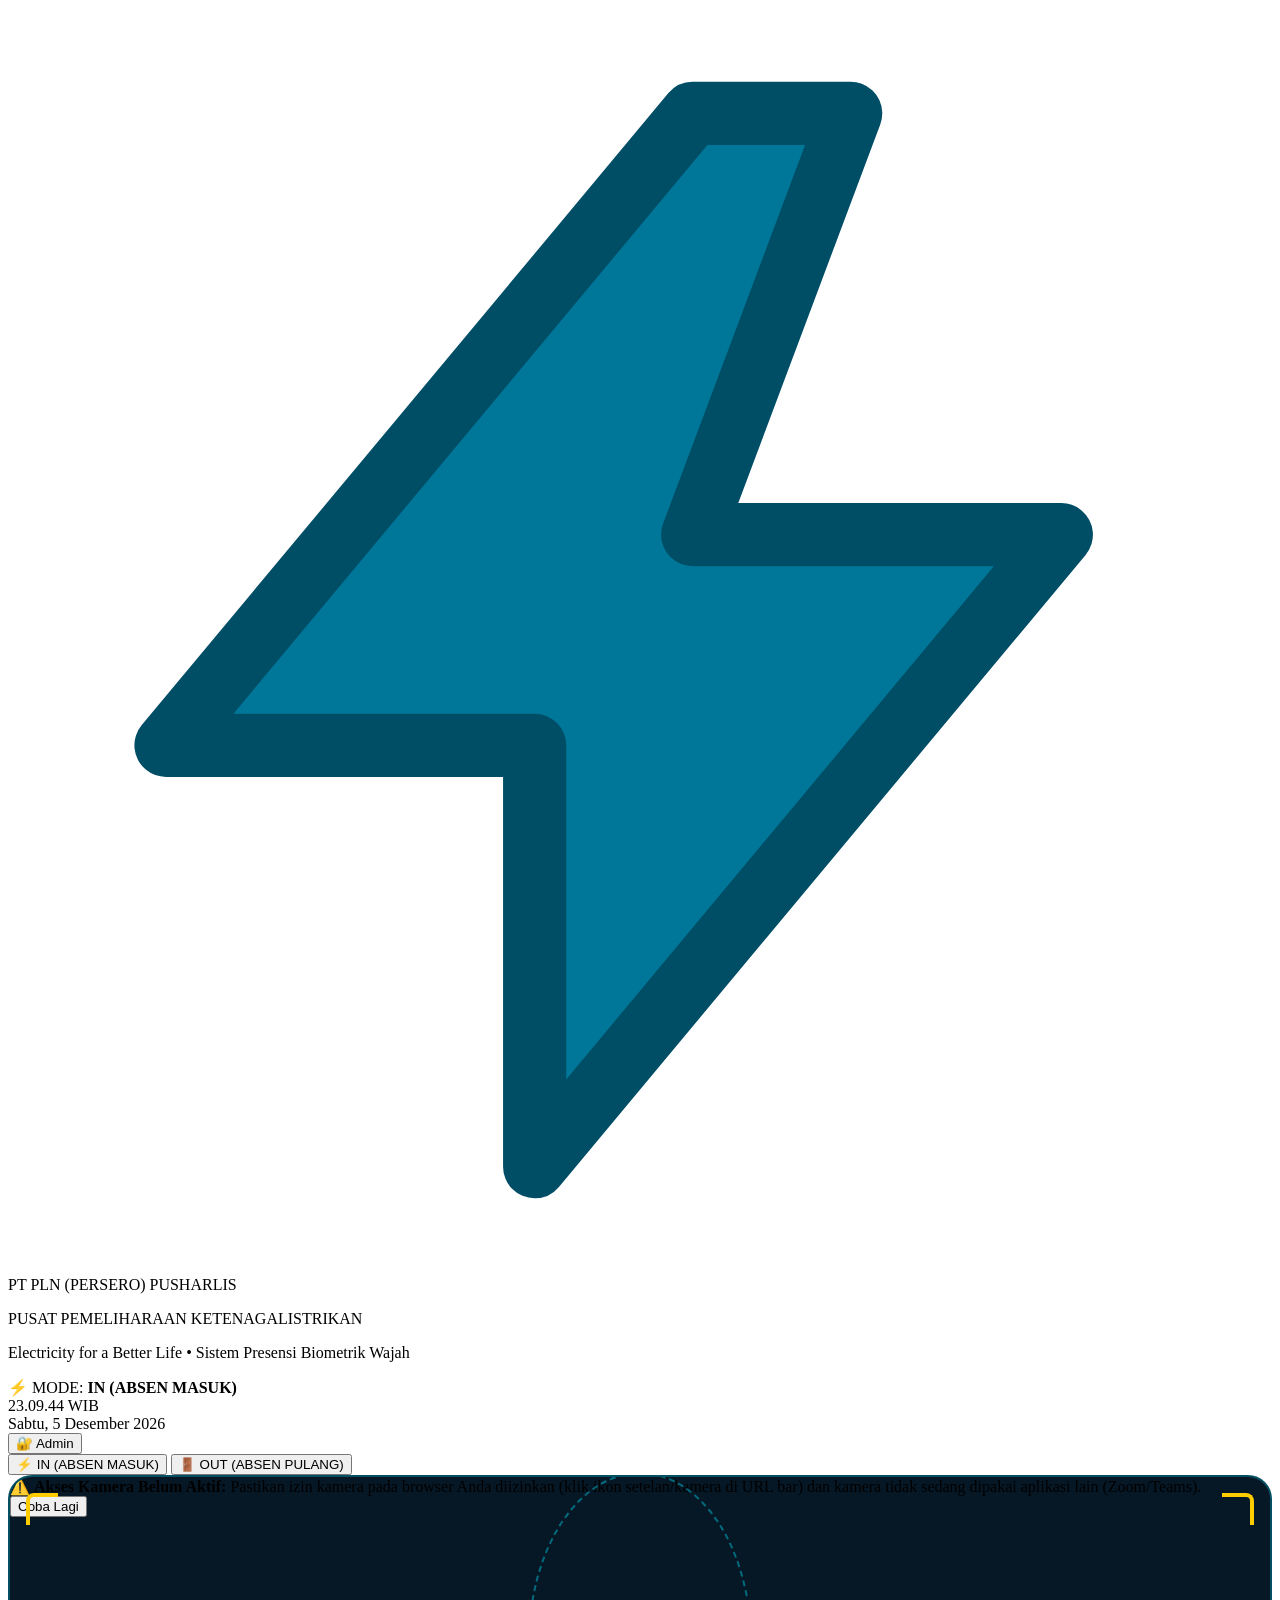
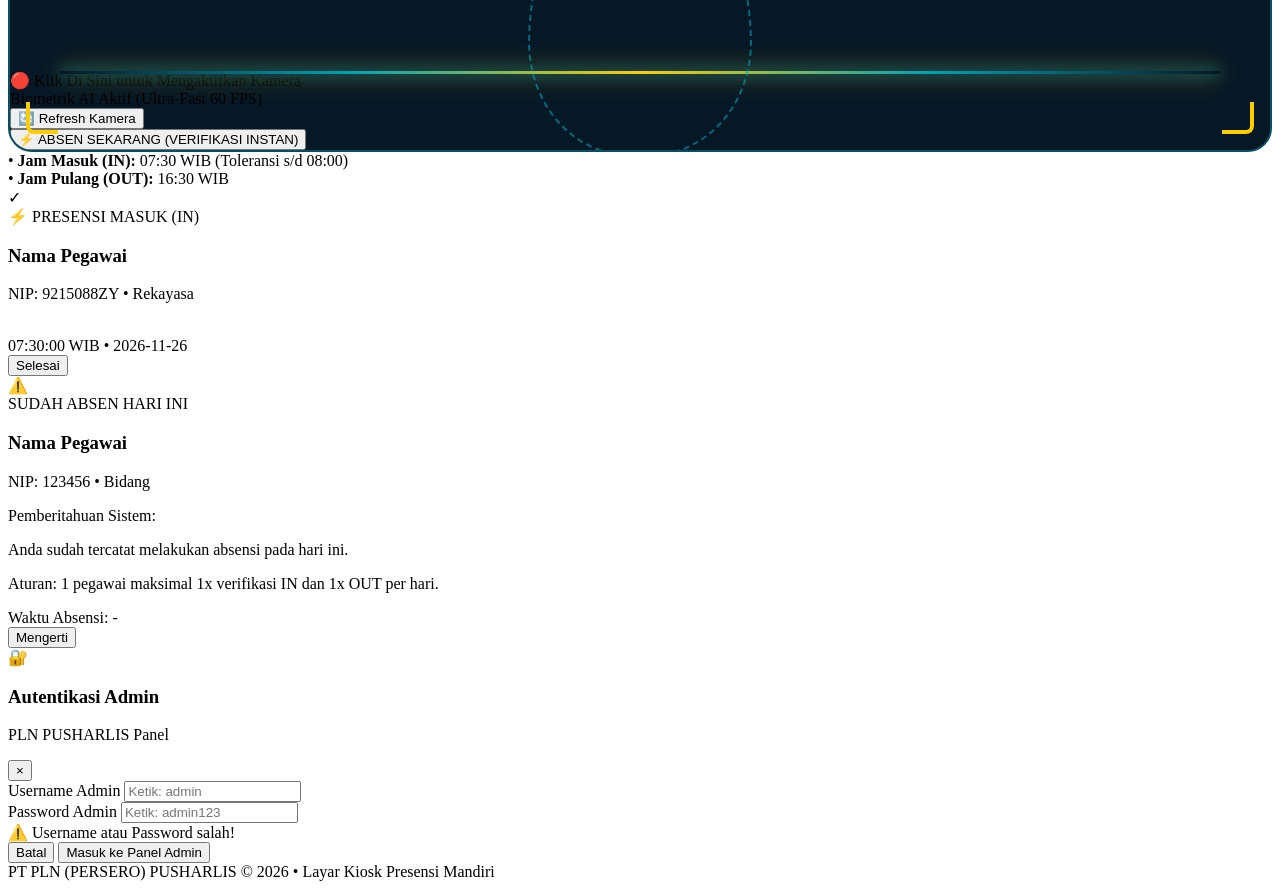
==== commit cdfb01c1: "feat: add admin authentication with username admin and password admin123" ====
--- a/index.html
+++ b/index.html
@@ -80,10 +80,10 @@
         </div>
 
         <!-- Tombol Menuju Panel Admin -->
-        <a href="admin.html" class="px-3.5 py-2 rounded-xl bg-slate-800 hover:bg-slate-700 text-slate-300 hover:text-white font-bold text-xs border border-slate-700 transition-all flex items-center space-x-1.5 shadow-sm" title="Buka Panel Admin">
+        <button onclick="App.openAdminLoginModal()" class="px-3.5 py-2 rounded-xl bg-slate-800 hover:bg-slate-700 text-slate-300 hover:text-white font-bold text-xs border border-slate-700 transition-all flex items-center space-x-1.5 shadow-sm" title="Buka Panel Admin">
           <span>🔐</span>
           <span class="hidden sm:inline">Admin</span>
-        </a>
+        </button>
       </div>
 
     </div>
@@ -240,6 +240,49 @@
     </div>
   </div>
 
+  <!-- ==================== MODAL LOGIN ADMIN ==================== -->
+  <div id="modalAdminLogin" class="fixed inset-0 z-50 flex items-center justify-center p-4 bg-black/80 backdrop-blur-sm hidden animate-fade-in">
+    <div class="bg-slate-900 border border-slate-700 rounded-3xl p-6 sm:p-7 max-w-sm w-full shadow-2xl relative">
+      
+      <div class="flex items-center justify-between pb-3 mb-4 border-b border-slate-800">
+        <div class="flex items-center space-x-2.5">
+          <div class="w-9 h-9 rounded-xl bg-amber-500/20 text-amber-400 flex items-center justify-center text-lg font-bold">🔐</div>
+          <div>
+            <h3 class="font-black text-white text-sm">Autentikasi Admin</h3>
+            <p class="text-[11px] text-slate-400">PLN PUSHARLIS Panel</p>
+          </div>
+        </div>
+        <button onclick="App.closeAdminLoginModal()" class="text-slate-400 hover:text-white text-xl font-bold">&times;</button>
+      </div>
+
+      <form onsubmit="App.submitAdminLogin(event)" class="space-y-3.5">
+        <div>
+          <label class="block text-xs font-bold text-slate-300 mb-1">Username Admin</label>
+          <input type="text" id="adminUserInput" required placeholder="Ketik: admin" class="w-full px-3.5 py-2.5 rounded-xl bg-slate-800 border border-slate-700 focus:border-pln-cyan focus:outline-none text-white text-xs font-semibold placeholder-slate-500" />
+        </div>
+
+        <div>
+          <label class="block text-xs font-bold text-slate-300 mb-1">Password Admin</label>
+          <input type="password" id="adminPassInput" required placeholder="Ketik: admin123" class="w-full px-3.5 py-2.5 rounded-xl bg-slate-800 border border-slate-700 focus:border-pln-cyan focus:outline-none text-white text-xs font-semibold placeholder-slate-500" />
+        </div>
+
+        <div id="adminLoginError" class="hidden text-xs text-rose-400 font-bold bg-rose-500/10 p-2.5 rounded-xl border border-rose-500/20 text-center">
+          ⚠️ Username atau Password salah!
+        </div>
+
+        <div class="pt-2 flex items-center justify-end space-x-2">
+          <button type="button" onclick="App.closeAdminLoginModal()" class="px-4 py-2 rounded-xl text-xs font-semibold text-slate-400 hover:text-white">
+            Batal
+          </button>
+          <button type="submit" class="px-5 py-2.5 rounded-xl bg-gradient-to-r from-pln-cyan to-teal-400 hover:from-teal-300 hover:to-pln-cyan text-slate-950 font-black text-xs shadow-md transition-all">
+            Masuk ke Panel Admin
+          </button>
+        </div>
+      </form>
+
+    </div>
+  </div>
+
 
   <!-- Footer -->
   <footer class="mt-auto py-3.5 border-t border-slate-800/80 bg-pln-navy text-center text-xs text-slate-500">
